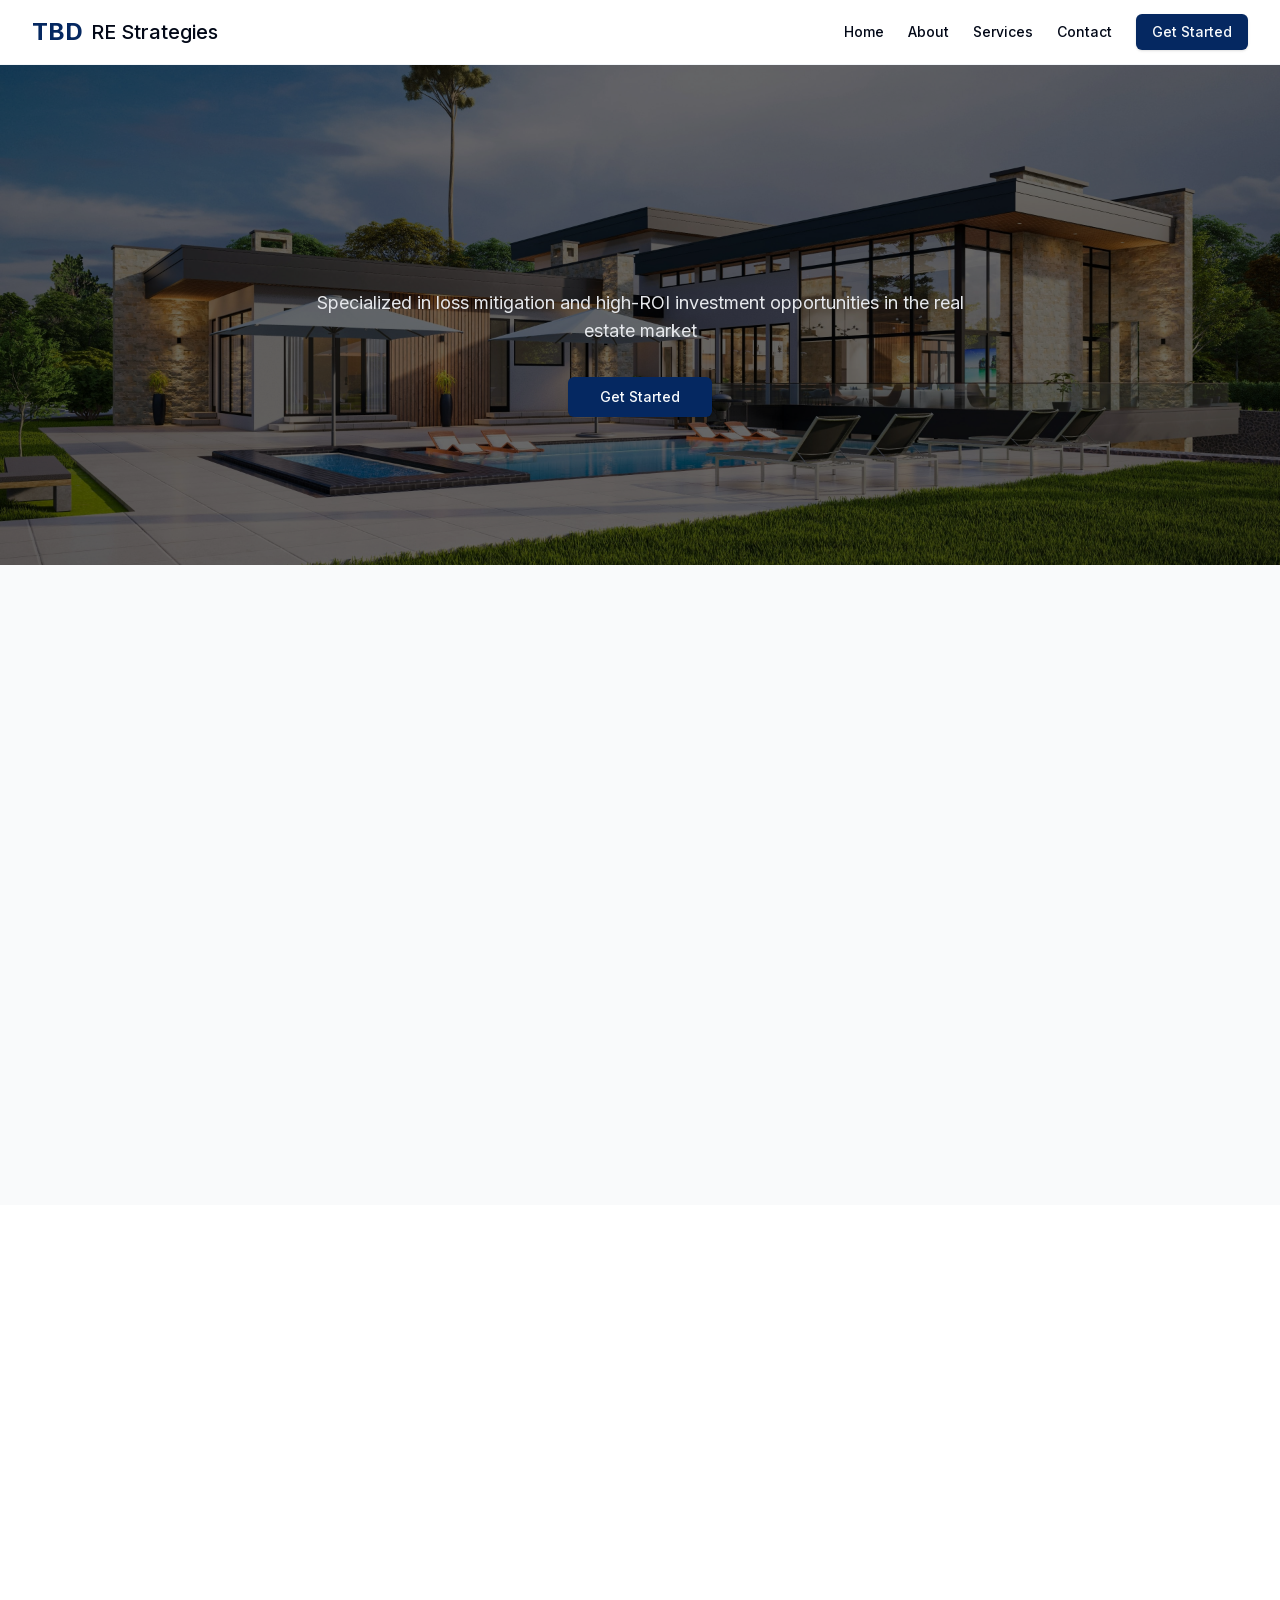
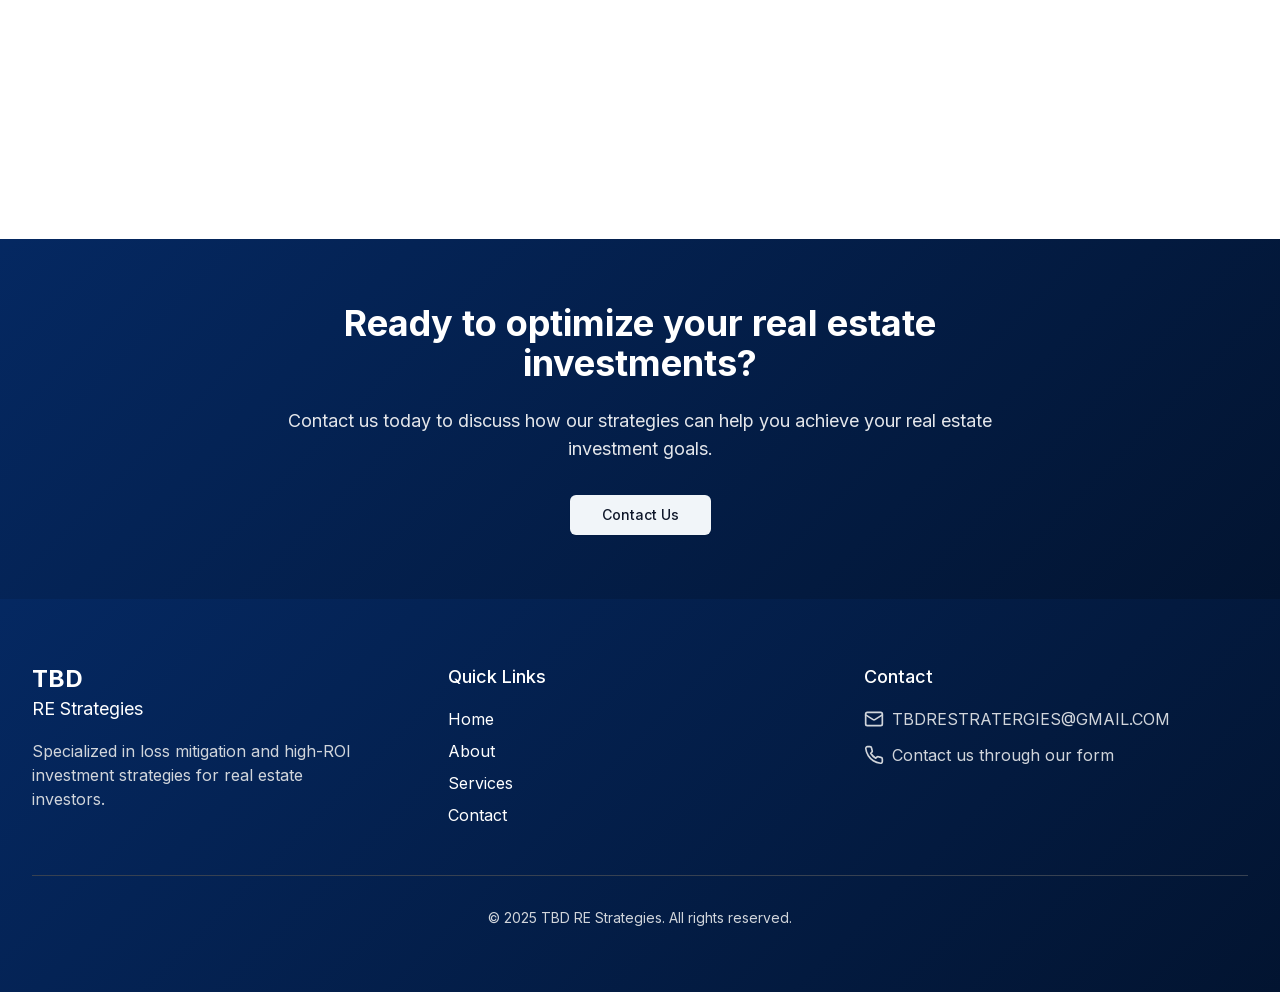
==== index.html @ 6ac7936c "1st commit" ====
<!DOCTYPE html><html lang="en"><head><meta charSet="utf-8"/><meta name="viewport" content="width=device-width, initial-scale=1"/><link rel="stylesheet" href="/_next/static/css/368fdce09cb559a2.css" data-precedence="next"/><link rel="preload" as="script" fetchPriority="low" href="/_next/static/chunks/webpack-6f5cbf4814336177.js"/><script src="/_next/static/chunks/4bd1b696-16d61eec428fe094.js" async=""></script><script src="/_next/static/chunks/684-28b8ba1b514fd5b3.js" async=""></script><script src="/_next/static/chunks/main-app-03b733e33f92078d.js" async=""></script><script src="/_next/static/chunks/913-4351a7cf15d48c3b.js" async=""></script><script src="/_next/static/chunks/874-86a0dae57c05140d.js" async=""></script><script src="/_next/static/chunks/app/layout-0419c6a63b3991d7.js" async=""></script><script src="/_next/static/chunks/app/not-found-141ff45e5f783b15.js" async=""></script><script src="/_next/static/chunks/502-c164b60398726d63.js" async=""></script><script src="/_next/static/chunks/766-bb75543efc3f2b2e.js" async=""></script><script src="/_next/static/chunks/app/page-ab51fd33f0d375bf.js" async=""></script><title>TBD RE Strategies</title><meta name="description" content="Specialized in loss mitigation and high-ROI investment strategies for real estate investors."/><script src="/_next/static/chunks/polyfills-42372ed130431b0a.js" noModule=""></script></head><body class="__className_d65c78"><div class="flex min-h-screen flex-col"><header class="sticky top-0 z-50 w-full border-b border-border/40 bg-background/95 backdrop-blur supports-[backdrop-filter]:bg-background/60"><div class="container flex h-16 items-center justify-between"><div class="flex items-center gap-2"><a class="flex items-center space-x-2" href="/"><span class="text-2xl font-bold text-primary">TBD</span><span class="text-xl font-medium">RE Strategies</span></a></div><nav class="hidden md:flex md:items-center md:space-x-6"><a class="text-sm font-medium transition-colors hover:text-primary" href="/">Home</a><a class="text-sm font-medium transition-colors hover:text-primary" href="/about">About</a><a class="text-sm font-medium transition-colors hover:text-primary" href="/services">Services</a><a class="text-sm font-medium transition-colors hover:text-primary" href="/contact">Contact</a><a class="inline-flex items-center justify-center gap-2 whitespace-nowrap rounded-md text-sm font-medium transition-colors focus-visible:outline-none focus-visible:ring-1 focus-visible:ring-ring disabled:pointer-events-none disabled:opacity-50 [&amp;_svg]:pointer-events-none [&amp;_svg]:size-4 [&amp;_svg]:shrink-0 bg-primary text-primary-foreground shadow hover:bg-primary/90 h-9 px-4 py-2" href="/contact">Get Started</a></nav><div class="md:hidden"><button class="inline-flex items-center justify-center gap-2 whitespace-nowrap rounded-md text-sm font-medium transition-colors focus-visible:outline-none focus-visible:ring-1 focus-visible:ring-ring disabled:pointer-events-none disabled:opacity-50 [&amp;_svg]:pointer-events-none [&amp;_svg]:size-4 [&amp;_svg]:shrink-0 hover:bg-accent hover:text-accent-foreground h-9 w-9"><svg xmlns="http://www.w3.org/2000/svg" width="24" height="24" viewBox="0 0 24 24" fill="none" stroke="currentColor" stroke-width="2" stroke-linecap="round" stroke-linejoin="round" class="lucide lucide-menu h-6 w-6"><line x1="4" x2="20" y1="12" y2="12"></line><line x1="4" x2="20" y1="6" y2="6"></line><line x1="4" x2="20" y1="18" y2="18"></line></svg><span class="sr-only">Toggle menu</span></button></div></div></header><main class="flex-1"><div class="flex flex-col"><section class="hero-section"><div class="hero-image" style="background-image:url(/images/luxury-home-1.jpg)"></div><div class="hero-overlay"></div><div class="hero-content"><h1 class="mb-4 text-4xl font-bold sm:text-5xl md:text-6xl"><span class="index-module_type__E-SaG inline-block"></span></h1><p class="mb-8 max-w-2xl text-lg text-gray-200">Specialized in loss mitigation and high-ROI investment opportunities in the real estate market</p><a class="inline-flex items-center justify-center gap-2 whitespace-nowrap text-sm transition-colors focus-visible:outline-none focus-visible:ring-1 focus-visible:ring-ring disabled:pointer-events-none disabled:opacity-50 [&amp;_svg]:pointer-events-none [&amp;_svg]:size-4 [&amp;_svg]:shrink-0 bg-primary text-primary-foreground shadow hover:bg-primary/90 h-10 rounded-md px-8 font-medium" href="/contact">Get Started</a></div></section><section class="section bg-gray-50 overflow-hidden"><div class="container"><div class="grid grid-cols-1 gap-12 md:grid-cols-2"><div class="relative overflow-hidden rounded-lg" style="opacity:0;transform:translateX(-200px)"><img alt="Luxury RE property" loading="lazy" decoding="async" data-nimg="fill" class="w-full" style="position:absolute;height:100%;width:100%;left:0;top:0;right:0;bottom:0;color:transparent" src="/images/luxury-home-2.jpg"/></div><div class="flex flex-col justify-center" style="opacity:0;transform:translateX(200px)"><h2 class="heading-lg cursor-default" style="opacity:0;transform:translateY(50px)">About TBD RE Strategies</h2><p class="mb-6 text-lg text-gray-700 cursor-default" style="opacity:0;transform:translateY(50px)">At TBD RE Strategies, we specialize in loss mitigation and high-ROI investment opportunities in the real estate market. With years of expertise, we&#x27;ve helped clients navigate complex real estate scenarios and maximize their returns.</p><p class="mb-6 text-lg text-gray-700 cursor-default" style="opacity:0;transform:translateY(50px)">Our approach combines deep market knowledge, innovative strategies, and a client-first mindset to deliver exceptional results for investors at every level.</p><div class="grid grid-cols-1 gap-4 sm:grid-cols-2" style="opacity:0;transform:translateY(50px)"><div class="flex items-center gap-2"><svg xmlns="http://www.w3.org/2000/svg" width="24" height="24" viewBox="0 0 24 24" fill="none" stroke="currentColor" stroke-width="2" stroke-linecap="round" stroke-linejoin="round" class="lucide lucide-award h-5 w-5 text-primary"><path d="m15.477 12.89 1.515 8.526a.5.5 0 0 1-.81.47l-3.58-2.687a1 1 0 0 0-1.197 0l-3.586 2.686a.5.5 0 0 1-.81-.469l1.514-8.526"></path><circle cx="12" cy="8" r="6"></circle></svg><span class="font-medium cursor-default">Expert Analysis</span></div><div class="flex items-center gap-2"><svg xmlns="http://www.w3.org/2000/svg" width="24" height="24" viewBox="0 0 24 24" fill="none" stroke="currentColor" stroke-width="2" stroke-linecap="round" stroke-linejoin="round" class="lucide lucide-trending-up h-5 w-5 text-primary"><polyline points="22 7 13.5 15.5 8.5 10.5 2 17"></polyline><polyline points="16 7 22 7 22 13"></polyline></svg><span class="font-medium cursor-default">High-ROI Strategies</span></div><div class="flex items-center gap-2"><svg xmlns="http://www.w3.org/2000/svg" width="24" height="24" viewBox="0 0 24 24" fill="none" stroke="currentColor" stroke-width="2" stroke-linecap="round" stroke-linejoin="round" class="lucide lucide-building h-5 w-5 text-primary"><rect width="16" height="20" x="4" y="2" rx="2" ry="2"></rect><path d="M9 22v-4h6v4"></path><path d="M8 6h.01"></path><path d="M16 6h.01"></path><path d="M12 6h.01"></path><path d="M12 10h.01"></path><path d="M12 14h.01"></path><path d="M16 10h.01"></path><path d="M16 14h.01"></path><path d="M8 10h.01"></path><path d="M8 14h.01"></path></svg><span class="font-medium cursor-default">Property Optimization</span></div></div><div style="opacity:0;transform:translateY(50px)"><a class="inline-flex items-center justify-center gap-2 whitespace-nowrap rounded-md text-sm font-medium transition-colors focus-visible:outline-none focus-visible:ring-1 focus-visible:ring-ring disabled:pointer-events-none disabled:opacity-50 [&amp;_svg]:pointer-events-none [&amp;_svg]:size-4 [&amp;_svg]:shrink-0 bg-primary text-primary-foreground shadow hover:bg-primary/90 h-9 px-4 py-2 mt-8 w-fit" href="/about">Learn More <svg xmlns="http://www.w3.org/2000/svg" width="24" height="24" viewBox="0 0 24 24" fill="none" stroke="currentColor" stroke-width="2" stroke-linecap="round" stroke-linejoin="round" class="lucide lucide-arrow-right ml-2 h-4 w-4"><path d="M5 12h14"></path><path d="m12 5 7 7-7 7"></path></svg></a></div></div></div></div></section><section class="section"><div class="container"><div class="mx-auto mb-12 max-w-3xl text-center" style="opacity:0;transform:translateY(100px)"><h2 class="heading-lg">Our Services</h2><p class="text-lg text-gray-700">We offer specialized services designed to maximize your real estate investments through innovative strategies and expert market knowledge.</p></div><div class="grid grid-cols-1 gap-8 md:grid-cols-3"><div class="rounded-lg border border-gray-200 bg-white p-6 shadow-sm transition-all hover:shadow-md" style="opacity:0;transform:translateY(100px)"><div class="mb-4 flex h-12 w-12 items-center justify-center rounded-full bg-primary/10 text-primary"><svg xmlns="http://www.w3.org/2000/svg" width="24" height="24" viewBox="0 0 24 24" fill="none" stroke="currentColor" stroke-width="2" stroke-linecap="round" stroke-linejoin="round" class="lucide lucide-building h-6 w-6"><rect width="16" height="20" x="4" y="2" rx="2" ry="2"></rect><path d="M9 22v-4h6v4"></path><path d="M8 6h.01"></path><path d="M16 6h.01"></path><path d="M12 6h.01"></path><path d="M12 10h.01"></path><path d="M12 14h.01"></path><path d="M16 10h.01"></path><path d="M16 14h.01"></path><path d="M8 10h.01"></path><path d="M8 14h.01"></path></svg></div><h3 class="mb-3 text-xl font-bold">Loss Mitigation</h3><p class="mb-4 text-gray-600">Expert strategies to minimize losses and protect your real estate investments during market downturns.</p><a class="inline-flex items-center text-sm font-medium text-primary hover:underline" href="/services">Learn More <svg xmlns="http://www.w3.org/2000/svg" width="24" height="24" viewBox="0 0 24 24" fill="none" stroke="currentColor" stroke-width="2" stroke-linecap="round" stroke-linejoin="round" class="lucide lucide-arrow-right ml-1 h-4 w-4"><path d="M5 12h14"></path><path d="m12 5 7 7-7 7"></path></svg></a></div><div class="rounded-lg border border-gray-200 bg-white p-6 shadow-sm transition-all hover:shadow-md" style="opacity:0;transform:translateY(100px)"><div class="mb-4 flex h-12 w-12 items-center justify-center rounded-full bg-primary/10 text-primary"><svg xmlns="http://www.w3.org/2000/svg" width="24" height="24" viewBox="0 0 24 24" fill="none" stroke="currentColor" stroke-width="2" stroke-linecap="round" stroke-linejoin="round" class="lucide lucide-trending-up h-6 w-6"><polyline points="22 7 13.5 15.5 8.5 10.5 2 17"></polyline><polyline points="16 7 22 7 22 13"></polyline></svg></div><h3 class="mb-3 text-xl font-bold">Investment Strategies</h3><p class="mb-4 text-gray-600">Customized high-ROI investment approaches tailored to your financial goals and risk tolerance.</p><a class="inline-flex items-center text-sm font-medium text-primary hover:underline" href="/services">Learn More <svg xmlns="http://www.w3.org/2000/svg" width="24" height="24" viewBox="0 0 24 24" fill="none" stroke="currentColor" stroke-width="2" stroke-linecap="round" stroke-linejoin="round" class="lucide lucide-arrow-right ml-1 h-4 w-4"><path d="M5 12h14"></path><path d="m12 5 7 7-7 7"></path></svg></a></div><div class="rounded-lg border border-gray-200 bg-white p-6 shadow-sm transition-all hover:shadow-md" style="opacity:0;transform:translateY(100px)"><div class="mb-4 flex h-12 w-12 items-center justify-center rounded-full bg-primary/10 text-primary"><svg xmlns="http://www.w3.org/2000/svg" width="24" height="24" viewBox="0 0 24 24" fill="none" stroke="currentColor" stroke-width="2" stroke-linecap="round" stroke-linejoin="round" class="lucide lucide-award h-6 w-6"><path d="m15.477 12.89 1.515 8.526a.5.5 0 0 1-.81.47l-3.58-2.687a1 1 0 0 0-1.197 0l-3.586 2.686a.5.5 0 0 1-.81-.469l1.514-8.526"></path><circle cx="12" cy="8" r="6"></circle></svg></div><h3 class="mb-3 text-xl font-bold">Property Consultation</h3><p class="mb-4 text-gray-600">Expert analysis and advice on property selection, valuation, and optimization for maximum returns.</p><a class="inline-flex items-center text-sm font-medium text-primary hover:underline" href="/services">Learn More <svg xmlns="http://www.w3.org/2000/svg" width="24" height="24" viewBox="0 0 24 24" fill="none" stroke="currentColor" stroke-width="2" stroke-linecap="round" stroke-linejoin="round" class="lucide lucide-arrow-right ml-1 h-4 w-4"><path d="M5 12h14"></path><path d="m12 5 7 7-7 7"></path></svg></a></div></div></div></section><section class="navy-gradient py-16 text-white"><div class="container"><div class="mx-auto max-w-3xl text-center"><h2 class="mb-6 text-3xl font-bold sm:text-4xl">Ready to optimize your real estate investments?</h2><p class="mb-8 text-lg text-gray-200">Contact us today to discuss how our strategies can help you achieve your real estate investment goals.</p><a class="inline-flex items-center justify-center gap-2 whitespace-nowrap text-sm transition-colors focus-visible:outline-none focus-visible:ring-1 focus-visible:ring-ring disabled:pointer-events-none disabled:opacity-50 [&amp;_svg]:pointer-events-none [&amp;_svg]:size-4 [&amp;_svg]:shrink-0 bg-secondary text-secondary-foreground shadow-sm hover:bg-secondary/80 h-10 rounded-md px-8 font-medium" href="/contact">Contact Us</a></div></div></section></div></main><footer class="navy-gradient text-white"><div class="container py-12 md:py-16"><div class="grid grid-cols-1 gap-8 md:grid-cols-3"><div><a class="inline-block" href="/"><div class="flex flex-col"><span class="text-2xl font-bold">TBD</span><span class="text-lg">RE Strategies</span></div></a><p class="mt-4 max-w-xs text-gray-300">Specialized in loss mitigation and high-ROI investment strategies for real estate investors.</p></div><div><h3 class="text-lg font-medium">Quick Links</h3><nav class="mt-4 flex flex-col space-y-2"><a class="hover:text-gray-300" href="/">Home</a><a class="hover:text-gray-300" href="/about">About</a><a class="hover:text-gray-300" href="/services">Services</a><a class="hover:text-gray-300" href="/contact">Contact</a></nav></div><div><h3 class="text-lg font-medium">Contact</h3><address class="mt-4 flex flex-col space-y-3 not-italic text-gray-300"><a href="mailto:TBDRESTRATERGIES@GMAIL.COM" class="flex items-center gap-2 hover:text-white"><svg xmlns="http://www.w3.org/2000/svg" width="24" height="24" viewBox="0 0 24 24" fill="none" stroke="currentColor" stroke-width="2" stroke-linecap="round" stroke-linejoin="round" class="lucide lucide-mail h-5 w-5"><rect width="20" height="16" x="2" y="4" rx="2"></rect><path d="m22 7-8.97 5.7a1.94 1.94 0 0 1-2.06 0L2 7"></path></svg><span>TBDRESTRATERGIES@GMAIL.COM</span></a><div class="flex items-center gap-2"><svg xmlns="http://www.w3.org/2000/svg" width="24" height="24" viewBox="0 0 24 24" fill="none" stroke="currentColor" stroke-width="2" stroke-linecap="round" stroke-linejoin="round" class="lucide lucide-phone h-5 w-5"><path d="M22 16.92v3a2 2 0 0 1-2.18 2 19.79 19.79 0 0 1-8.63-3.07 19.5 19.5 0 0 1-6-6 19.79 19.79 0 0 1-3.07-8.67A2 2 0 0 1 4.11 2h3a2 2 0 0 1 2 1.72 12.84 12.84 0 0 0 .7 2.81 2 2 0 0 1-.45 2.11L8.09 9.91a16 16 0 0 0 6 6l1.27-1.27a2 2 0 0 1 2.11-.45 12.84 12.84 0 0 0 2.81.7A2 2 0 0 1 22 16.92z"></path></svg><span>Contact us through our form</span></div></address></div></div><div class="mt-12 border-t border-gray-700 pt-8"><p class="text-center text-sm text-gray-300">© <!-- -->2025<!-- --> TBD RE Strategies. All rights reserved.</p></div></div></footer></div><script src="/_next/static/chunks/webpack-6f5cbf4814336177.js" async=""></script><script>(self.__next_f=self.__next_f||[]).push([0])</script><script>self.__next_f.push([1,"1:\"$Sreact.fragment\"\n2:I[5351,[\"913\",\"static/chunks/913-4351a7cf15d48c3b.js\",\"874\",\"static/chunks/874-86a0dae57c05140d.js\",\"177\",\"static/chunks/app/layout-0419c6a63b3991d7.js\"],\"Header\"]\n3:I[7555,[],\"\"]\n4:I[1295,[],\"\"]\n5:I[6874,[\"874\",\"static/chunks/874-86a0dae57c05140d.js\",\"345\",\"static/chunks/app/not-found-141ff45e5f783b15.js\"],\"\"]\n6:I[894,[],\"ClientPageRoot\"]\n7:I[4953,[\"913\",\"static/chunks/913-4351a7cf15d48c3b.js\",\"874\",\"static/chunks/874-86a0dae57c05140d.js\",\"502\",\"static/chunks/502-c164b60398726d63.js\",\"766\",\"static/chunks/766-bb75543efc3f2b2e.js\",\"974\",\"static/chunks/app/page-ab51fd33f0d375bf.js\"],\"default\"]\na:I[9665,[],\"OutletBoundary\"]\nd:I[9665,[],\"ViewportBoundary\"]\nf:I[9665,[],\"MetadataBoundary\"]\n11:I[6614,[],\"\"]\n:HL[\"/_next/static/css/368fdce09cb559a2.css\",\"style\"]\n"])</script><script>self.__next_f.push([1,"0:{\"P\":null,\"b\":\"GgMqxhw4T1ULmWhKMfQ7t\",\"p\":\"\",\"c\":[\"\",\"\"],\"i\":false,\"f\":[[[\"\",{\"children\":[\"__PAGE__\",{}]},\"$undefined\",\"$undefined\",true],[\"\",[\"$\",\"$1\",\"c\",{\"children\":[[[\"$\",\"link\",\"0\",{\"rel\":\"stylesheet\",\"href\":\"/_next/static/css/368fdce09cb559a2.css\",\"precedence\":\"next\",\"crossOrigin\":\"$undefined\",\"nonce\":\"$undefined\"}]],[\"$\",\"html\",null,{\"lang\":\"en\",\"children\":[\"$\",\"body\",null,{\"className\":\"__className_d65c78\",\"children\":[\"$\",\"div\",null,{\"className\":\"flex min-h-screen flex-col\",\"children\":[[\"$\",\"$L2\",null,{}],[\"$\",\"main\",null,{\"className\":\"flex-1\",\"children\":[\"$\",\"$L3\",null,{\"parallelRouterKey\":\"children\",\"error\":\"$undefined\",\"errorStyles\":\"$undefined\",\"errorScripts\":\"$undefined\",\"template\":[\"$\",\"$L4\",null,{}],\"templateStyles\":\"$undefined\",\"templateScripts\":\"$undefined\",\"notFound\":[[\"$\",\"div\",null,{\"className\":\"flex min-h-[80vh] flex-col items-center justify-center px-4 text-center\",\"children\":[[\"$\",\"h1\",null,{\"className\":\"mb-2 text-6xl font-bold text-primary\",\"children\":\"404\"}],[\"$\",\"h2\",null,{\"className\":\"mb-8 text-3xl font-semibold\",\"children\":\"Page Not Found\"}],[\"$\",\"p\",null,{\"className\":\"mb-8 max-w-md text-lg text-gray-600\",\"children\":\"Sorry, we couldn't find the page you're looking for. It might have been removed, had its name changed, or is temporarily unavailable.\"}],[\"$\",\"$L5\",null,{\"href\":\"/\",\"children\":\"Go back home\",\"className\":\"inline-flex items-center justify-center gap-2 whitespace-nowrap rounded-md text-sm font-medium transition-colors focus-visible:outline-none focus-visible:ring-1 focus-visible:ring-ring disabled:pointer-events-none disabled:opacity-50 [\u0026_svg]:pointer-events-none [\u0026_svg]:size-4 [\u0026_svg]:shrink-0 bg-primary text-primary-foreground shadow hover:bg-primary/90 h-9 px-4 py-2\",\"ref\":null}]]}],[]],\"forbidden\":\"$undefined\",\"unauthorized\":\"$undefined\"}]}],[\"$\",\"footer\",null,{\"className\":\"navy-gradient text-white\",\"children\":[\"$\",\"div\",null,{\"className\":\"container py-12 md:py-16\",\"children\":[[\"$\",\"div\",null,{\"className\":\"grid grid-cols-1 gap-8 md:grid-cols-3\",\"children\":[[\"$\",\"div\",null,{\"children\":[[\"$\",\"$L5\",null,{\"href\":\"/\",\"className\":\"inline-block\",\"children\":[\"$\",\"div\",null,{\"className\":\"flex flex-col\",\"children\":[[\"$\",\"span\",null,{\"className\":\"text-2xl font-bold\",\"children\":\"TBD\"}],[\"$\",\"span\",null,{\"className\":\"text-lg\",\"children\":\"RE Strategies\"}]]}]}],[\"$\",\"p\",null,{\"className\":\"mt-4 max-w-xs text-gray-300\",\"children\":\"Specialized in loss mitigation and high-ROI investment strategies for real estate investors.\"}]]}],[\"$\",\"div\",null,{\"children\":[[\"$\",\"h3\",null,{\"className\":\"text-lg font-medium\",\"children\":\"Quick Links\"}],[\"$\",\"nav\",null,{\"className\":\"mt-4 flex flex-col space-y-2\",\"children\":[[\"$\",\"$L5\",null,{\"href\":\"/\",\"className\":\"hover:text-gray-300\",\"children\":\"Home\"}],[\"$\",\"$L5\",null,{\"href\":\"/about\",\"className\":\"hover:text-gray-300\",\"children\":\"About\"}],[\"$\",\"$L5\",null,{\"href\":\"/services\",\"className\":\"hover:text-gray-300\",\"children\":\"Services\"}],[\"$\",\"$L5\",null,{\"href\":\"/contact\",\"className\":\"hover:text-gray-300\",\"children\":\"Contact\"}]]}]]}],[\"$\",\"div\",null,{\"children\":[[\"$\",\"h3\",null,{\"className\":\"text-lg font-medium\",\"children\":\"Contact\"}],[\"$\",\"address\",null,{\"className\":\"mt-4 flex flex-col space-y-3 not-italic text-gray-300\",\"children\":[[\"$\",\"a\",null,{\"href\":\"mailto:TBDRESTRATERGIES@GMAIL.COM\",\"className\":\"flex items-center gap-2 hover:text-white\",\"children\":[[\"$\",\"svg\",null,{\"ref\":\"$undefined\",\"xmlns\":\"http://www.w3.org/2000/svg\",\"width\":24,\"height\":24,\"viewBox\":\"0 0 24 24\",\"fill\":\"none\",\"stroke\":\"currentColor\",\"strokeWidth\":2,\"strokeLinecap\":\"round\",\"strokeLinejoin\":\"round\",\"className\":\"lucide lucide-mail h-5 w-5\",\"children\":[[\"$\",\"rect\",\"18n3k1\",{\"width\":\"20\",\"height\":\"16\",\"x\":\"2\",\"y\":\"4\",\"rx\":\"2\"}],[\"$\",\"path\",\"1ocrg3\",{\"d\":\"m22 7-8.97 5.7a1.94 1.94 0 0 1-2.06 0L2 7\"}],\"$undefined\"]}],[\"$\",\"span\",null,{\"children\":\"TBDRESTRATERGIES@GMAIL.COM\"}]]}],[\"$\",\"div\",null,{\"className\":\"flex items-center gap-2\",\"children\":[[\"$\",\"svg\",null,{\"ref\":\"$undefined\",\"xmlns\":\"http://www.w3.org/2000/svg\",\"width\":24,\"height\":24,\"viewBox\":\"0 0 24 24\",\"fill\":\"none\",\"stroke\":\"currentColor\",\"strokeWidth\":2,\"strokeLinecap\":\"round\",\"strokeLinejoin\":\"round\",\"className\":\"lucide lucide-phone h-5 w-5\",\"children\":[[\"$\",\"path\",\"foiqr5\",{\"d\":\"M22 16.92v3a2 2 0 0 1-2.18 2 19.79 19.79 0 0 1-8.63-3.07 19.5 19.5 0 0 1-6-6 19.79 19.79 0 0 1-3.07-8.67A2 2 0 0 1 4.11 2h3a2 2 0 0 1 2 1.72 12.84 12.84 0 0 0 .7 2.81 2 2 0 0 1-.45 2.11L8.09 9.91a16 16 0 0 0 6 6l1.27-1.27a2 2 0 0 1 2.11-.45 12.84 12.84 0 0 0 2.81.7A2 2 0 0 1 22 16.92z\"}],\"$undefined\"]}],[\"$\",\"span\",null,{\"children\":\"Contact us through our form\"}]]}]]}]]}]]}],[\"$\",\"div\",null,{\"className\":\"mt-12 border-t border-gray-700 pt-8\",\"children\":[\"$\",\"p\",null,{\"className\":\"text-center text-sm text-gray-300\",\"children\":[\"© \",2025,\" TBD RE Strategies. All rights reserved.\"]}]}]]}]}]]}]}]}]]}],{\"children\":[\"__PAGE__\",[\"$\",\"$1\",\"c\",{\"children\":[[\"$\",\"$L6\",null,{\"Component\":\"$7\",\"searchParams\":{},\"params\":{},\"promises\":[\"$@8\",\"$@9\"]}],\"$undefined\",null,[\"$\",\"$La\",null,{\"children\":[\"$Lb\",\"$Lc\",null]}]]}],{},null,false]},null,false],[\"$\",\"$1\",\"h\",{\"children\":[null,[\"$\",\"$1\",\"Xu2K4gU1DuzOU54um1WSV\",{\"children\":[[\"$\",\"$Ld\",null,{\"children\":\"$Le\"}],null]}],[\"$\",\"$Lf\",null,{\"children\":\"$L10\"}]]}],false]],\"m\":\"$undefined\",\"G\":[\"$11\",\"$undefined\"],\"s\":false,\"S\":true}\n"])</script><script>self.__next_f.push([1,"8:{}\n9:{}\n"])</script><script>self.__next_f.push([1,"e:[[\"$\",\"meta\",\"0\",{\"charSet\":\"utf-8\"}],[\"$\",\"meta\",\"1\",{\"name\":\"viewport\",\"content\":\"width=device-width, initial-scale=1\"}]]\nb:null\n"])</script><script>self.__next_f.push([1,"c:null\n10:[[\"$\",\"title\",\"0\",{\"children\":\"TBD RE Strategies\"}],[\"$\",\"meta\",\"1\",{\"name\":\"description\",\"content\":\"Specialized in loss mitigation and high-ROI investment strategies for real estate investors.\"}]]\n"])</script></body></html>
---- _next/static/css/368fdce09cb559a2.css ----
@font-face{font-family:Inter;font-style:normal;font-weight:100 900;font-display:swap;src:url(/_next/static/media/55c55f0601d81cf3-s.woff2) format("woff2");unicode-range:u+0460-052f,u+1c80-1c8a,u+20b4,u+2de0-2dff,u+a640-a69f,u+fe2e-fe2f}@font-face{font-family:Inter;font-style:normal;font-weight:100 900;font-display:swap;src:url(/_next/static/media/26a46d62cd723877-s.woff2) format("woff2");unicode-range:u+0301,u+0400-045f,u+0490-0491,u+04b0-04b1,u+2116}@font-face{font-family:Inter;font-style:normal;font-weight:100 900;font-display:swap;src:url(/_next/static/media/97e0cb1ae144a2a9-s.woff2) format("woff2");unicode-range:u+1f??}@font-face{font-family:Inter;font-style:normal;font-weight:100 900;font-display:swap;src:url(/_next/static/media/581909926a08bbc8-s.woff2) format("woff2");unicode-range:u+0370-0377,u+037a-037f,u+0384-038a,u+038c,u+038e-03a1,u+03a3-03ff}@font-face{font-family:Inter;font-style:normal;font-weight:100 900;font-display:swap;src:url(/_next/static/media/df0a9ae256c0569c-s.woff2) format("woff2");unicode-range:u+0102-0103,u+0110-0111,u+0128-0129,u+0168-0169,u+01a0-01a1,u+01af-01b0,u+0300-0301,u+0303-0304,u+0308-0309,u+0323,u+0329,u+1ea0-1ef9,u+20ab}@font-face{font-family:Inter;font-style:normal;font-weight:100 900;font-display:swap;src:url(/_next/static/media/6d93bde91c0c2823-s.woff2) format("woff2");unicode-range:u+0100-02ba,u+02bd-02c5,u+02c7-02cc,u+02ce-02d7,u+02dd-02ff,u+0304,u+0308,u+0329,u+1d00-1dbf,u+1e00-1e9f,u+1ef2-1eff,u+2020,u+20a0-20ab,u+20ad-20c0,u+2113,u+2c60-2c7f,u+a720-a7ff}@font-face{font-family:Inter;font-style:normal;font-weight:100 900;font-display:swap;src:url(/_next/static/media/a34f9d1faa5f3315-s.p.woff2) format("woff2");unicode-range:u+00??,u+0131,u+0152-0153,u+02bb-02bc,u+02c6,u+02da,u+02dc,u+0304,u+0308,u+0329,u+2000-206f,u+20ac,u+2122,u+2191,u+2193,u+2212,u+2215,u+feff,u+fffd}@font-face{font-family:Inter Fallback;src:local("Arial");ascent-override:90.44%;descent-override:22.52%;line-gap-override:0.00%;size-adjust:107.12%}.__className_d65c78{font-family:Inter,Inter Fallback;font-style:normal}*,:after,:before{--tw-border-spacing-x:0;--tw-border-spacing-y:0;--tw-translate-x:0;--tw-translate-y:0;--tw-rotate:0;--tw-skew-x:0;--tw-skew-y:0;--tw-scale-x:1;--tw-scale-y:1;--tw-pan-x: ;--tw-pan-y: ;--tw-pinch-zoom: ;--tw-scroll-snap-strictness:proximity;--tw-gradient-from-position: ;--tw-gradient-via-position: ;--tw-gradient-to-position: ;--tw-ordinal: ;--tw-slashed-zero: ;--tw-numeric-figure: ;--tw-numeric-spacing: ;--tw-numeric-fraction: ;--tw-ring-inset: ;--tw-ring-offset-width:0px;--tw-ring-offset-color:#fff;--tw-ring-color:rgb(59 130 246/0.5);--tw-ring-offset-shadow:0 0 #0000;--tw-ring-shadow:0 0 #0000;--tw-shadow:0 0 #0000;--tw-shadow-colored:0 0 #0000;--tw-blur: ;--tw-brightness: ;--tw-contrast: ;--tw-grayscale: ;--tw-hue-rotate: ;--tw-invert: ;--tw-saturate: ;--tw-sepia: ;--tw-drop-shadow: ;--tw-backdrop-blur: ;--tw-backdrop-brightness: ;--tw-backdrop-contrast: ;--tw-backdrop-grayscale: ;--tw-backdrop-hue-rotate: ;--tw-backdrop-invert: ;--tw-backdrop-opacity: ;--tw-backdrop-saturate: ;--tw-backdrop-sepia: ;--tw-contain-size: ;--tw-contain-layout: ;--tw-contain-paint: ;--tw-contain-style: }::backdrop{--tw-border-spacing-x:0;--tw-border-spacing-y:0;--tw-translate-x:0;--tw-translate-y:0;--tw-rotate:0;--tw-skew-x:0;--tw-skew-y:0;--tw-scale-x:1;--tw-scale-y:1;--tw-pan-x: ;--tw-pan-y: ;--tw-pinch-zoom: ;--tw-scroll-snap-strictness:proximity;--tw-gradient-from-position: ;--tw-gradient-via-position: ;--tw-gradient-to-position: ;--tw-ordinal: ;--tw-slashed-zero: ;--tw-numeric-figure: ;--tw-numeric-spacing: ;--tw-numeric-fraction: ;--tw-ring-inset: ;--tw-ring-offset-width:0px;--tw-ring-offset-color:#fff;--tw-ring-color:rgb(59 130 246/0.5);--tw-ring-offset-shadow:0 0 #0000;--tw-ring-shadow:0 0 #0000;--tw-shadow:0 0 #0000;--tw-shadow-colored:0 0 #0000;--tw-blur: ;--tw-brightness: ;--tw-contrast: ;--tw-grayscale: ;--tw-hue-rotate: ;--tw-invert: ;--tw-saturate: ;--tw-sepia: ;--tw-drop-shadow: ;--tw-backdrop-blur: ;--tw-backdrop-brightness: ;--tw-backdrop-contrast: ;--tw-backdrop-grayscale: ;--tw-backdrop-hue-rotate: ;--tw-backdrop-invert: ;--tw-backdrop-opacity: ;--tw-backdrop-saturate: ;--tw-backdrop-sepia: ;--tw-contain-size: ;--tw-contain-layout: ;--tw-contain-paint: ;--tw-contain-style: }/*
! tailwindcss v3.4.17 | MIT License | https://tailwindcss.com
*/*,:after,:before{box-sizing:border-box;border:0 solid #e5e7eb}:after,:before{--tw-content:""}:host,html{line-height:1.5;-webkit-text-size-adjust:100%;-moz-tab-size:4;tab-size:4;font-family:ui-sans-serif,system-ui,sans-serif,Apple Color Emoji,Segoe UI Emoji,Segoe UI Symbol,Noto Color Emoji;font-feature-settings:normal;font-variation-settings:normal;-webkit-tap-highlight-color:transparent}body{margin:0;line-height:inherit}hr{height:0;color:inherit;border-top-width:1px}abbr:where([title]){text-decoration:underline dotted}h1,h2,h3,h4,h5,h6{font-size:inherit;font-weight:inherit}a{color:inherit;text-decoration:inherit}b,strong{font-weight:bolder}code,kbd,pre,samp{font-family:ui-monospace,SFMono-Regular,Menlo,Monaco,Consolas,Liberation Mono,Courier New,monospace;font-feature-settings:normal;font-variation-settings:normal;font-size:1em}small{font-size:80%}sub,sup{font-size:75%;line-height:0;position:relative;vertical-align:baseline}sub{bottom:-.25em}sup{top:-.5em}table{text-indent:0;border-color:inherit;border-collapse:collapse}button,input,optgroup,select,textarea{font-family:inherit;font-feature-settings:inherit;font-variation-settings:inherit;font-size:100%;font-weight:inherit;line-height:inherit;letter-spacing:inherit;color:inherit;margin:0;padding:0}button,select{text-transform:none}button,input:where([type=button]),input:where([type=reset]),input:where([type=submit]){-webkit-appearance:button;background-color:transparent;background-image:none}:-moz-focusring{outline:auto}:-moz-ui-invalid{box-shadow:none}progress{vertical-align:baseline}::-webkit-inner-spin-button,::-webkit-outer-spin-button{height:auto}[type=search]{-webkit-appearance:textfield;outline-offset:-2px}::-webkit-search-decoration{-webkit-appearance:none}::-webkit-file-upload-button{-webkit-appearance:button;font:inherit}summary{display:list-item}blockquote,dd,dl,figure,h1,h2,h3,h4,h5,h6,hr,p,pre{margin:0}fieldset{margin:0}fieldset,legend{padding:0}menu,ol,ul{list-style:none;margin:0;padding:0}dialog{padding:0}textarea{resize:vertical}input::placeholder,textarea::placeholder{opacity:1;color:#9ca3af}[role=button],button{cursor:pointer}:disabled{cursor:default}audio,canvas,embed,iframe,img,object,svg,video{display:block;vertical-align:middle}img,video{max-width:100%;height:auto}[hidden]:where(:not([hidden=until-found])){display:none}:root{--background:0 0% 100%;--foreground:222.2 84% 4.9%;--card:0 0% 100%;--card-foreground:222.2 84% 4.9%;--popover:0 0% 100%;--popover-foreground:222.2 84% 4.9%;--primary:217 91% 20%;--primary-foreground:210 40% 98%;--secondary:210 40% 96.1%;--secondary-foreground:222.2 47.4% 11.2%;--muted:210 40% 96.1%;--muted-foreground:215.4 16.3% 46.9%;--accent:210 40% 96.1%;--accent-foreground:222.2 47.4% 11.2%;--destructive:0 84.2% 60.2%;--destructive-foreground:210 40% 98%;--border:214.3 31.8% 91.4%;--input:214.3 31.8% 91.4%;--ring:222.2 84% 4.9%;--radius:0.5rem}*{border-color:hsl(var(--border))}body{background-color:hsl(var(--background));color:hsl(var(--foreground))}.container{width:100%}@media (min-width:640px){.container{max-width:640px;padding-right:2rem;padding-left:2rem}}@media (min-width:768px){.container{max-width:768px}}@media (min-width:1024px){.container{max-width:1024px;padding-right:4rem;padding-left:4rem}}@media (min-width:1280px){.container{max-width:1280px;padding-right:5rem;padding-left:5rem}}@media (min-width:1536px){.container{max-width:1536px;padding-right:6rem;padding-left:6rem}}.sr-only{position:absolute;width:1px;height:1px;padding:0;margin:-1px;overflow:hidden;clip:rect(0,0,0,0);white-space:nowrap;border-width:0}.fixed{position:fixed}.absolute{position:absolute}.relative{position:relative}.sticky{position:sticky}.inset-0{inset:0}.top-0{top:0}.z-50{z-index:50}.mx-auto{margin-left:auto;margin-right:auto}.mb-12{margin-bottom:3rem}.mb-2{margin-bottom:.5rem}.mb-3{margin-bottom:.75rem}.mb-4{margin-bottom:1rem}.mb-6{margin-bottom:1.5rem}.mb-8{margin-bottom:2rem}.ml-1{margin-left:.25rem}.ml-2{margin-left:.5rem}.mt-1{margin-top:.25rem}.mt-12{margin-top:3rem}.mt-2{margin-top:.5rem}.mt-4{margin-top:1rem}.mt-8{margin-top:2rem}.block{display:block}.inline-block{display:inline-block}.flex{display:flex}.inline-flex{display:inline-flex}.grid{display:grid}.hidden{display:none}.aspect-video{aspect-ratio:16/9}.h-10{height:2.5rem}.h-12{height:3rem}.h-16{height:4rem}.h-4{height:1rem}.h-5{height:1.25rem}.h-6{height:1.5rem}.h-8{height:2rem}.h-9{height:2.25rem}.min-h-\[60px\]{min-height:60px}.min-h-\[80vh\]{min-height:80vh}.min-h-screen{min-height:100vh}.w-12{width:3rem}.w-4{width:1rem}.w-5{width:1.25rem}.w-6{width:1.5rem}.w-9{width:2.25rem}.w-fit{width:fit-content}.w-full{width:100%}.max-w-2xl{max-width:42rem}.max-w-3xl{max-width:48rem}.max-w-4xl{max-width:56rem}.max-w-md{max-width:28rem}.max-w-xs{max-width:20rem}.flex-1{flex:1 1 0%}.shrink-0{flex-shrink:0}.cursor-default{cursor:default}.grid-cols-1{grid-template-columns:repeat(1,minmax(0,1fr))}.flex-col{flex-direction:column}.items-start{align-items:flex-start}.items-center{align-items:center}.justify-center{justify-content:center}.justify-between{justify-content:space-between}.gap-12{gap:3rem}.gap-2{gap:.5rem}.gap-4{gap:1rem}.gap-6{gap:1.5rem}.gap-8{gap:2rem}.space-x-2>:not([hidden])~:not([hidden]){--tw-space-x-reverse:0;margin-right:calc(.5rem * var(--tw-space-x-reverse));margin-left:calc(.5rem * calc(1 - var(--tw-space-x-reverse)))}.space-y-2>:not([hidden])~:not([hidden]){--tw-space-y-reverse:0;margin-top:calc(.5rem * calc(1 - var(--tw-space-y-reverse)));margin-bottom:calc(.5rem * var(--tw-space-y-reverse))}.space-y-3>:not([hidden])~:not([hidden]){--tw-space-y-reverse:0;margin-top:calc(.75rem * calc(1 - var(--tw-space-y-reverse)));margin-bottom:calc(.75rem * var(--tw-space-y-reverse))}.space-y-4>:not([hidden])~:not([hidden]){--tw-space-y-reverse:0;margin-top:calc(1rem * calc(1 - var(--tw-space-y-reverse)));margin-bottom:calc(1rem * var(--tw-space-y-reverse))}.space-y-6>:not([hidden])~:not([hidden]){--tw-space-y-reverse:0;margin-top:calc(1.5rem * calc(1 - var(--tw-space-y-reverse)));margin-bottom:calc(1.5rem * var(--tw-space-y-reverse))}.overflow-hidden{overflow:hidden}.whitespace-nowrap{white-space:nowrap}.rounded-full{border-radius:9999px}.rounded-lg{border-radius:var(--radius)}.rounded-md{border-radius:calc(var(--radius) - 2px)}.border{border-width:1px}.border-b{border-bottom-width:1px}.border-t{border-top-width:1px}.border-border\/40{border-color:hsl(var(--border)/.4)}.border-gray-200{--tw-border-opacity:1;border-color:rgb(229 231 235/var(--tw-border-opacity,1))}.border-gray-300{--tw-border-opacity:1;border-color:rgb(209 213 219/var(--tw-border-opacity,1))}.border-gray-700{--tw-border-opacity:1;border-color:rgb(55 65 81/var(--tw-border-opacity,1))}.border-input{border-color:hsl(var(--input))}.bg-background{background-color:hsl(var(--background))}.bg-background\/95{background-color:hsl(var(--background)/.95)}.bg-destructive{background-color:hsl(var(--destructive))}.bg-gray-50{--tw-bg-opacity:1;background-color:rgb(249 250 251/var(--tw-bg-opacity,1))}.bg-primary{background-color:hsl(var(--primary))}.bg-primary\/10{background-color:hsl(var(--primary)/.1)}.bg-secondary{background-color:hsl(var(--secondary))}.bg-transparent{background-color:transparent}.bg-white{--tw-bg-opacity:1;background-color:rgb(255 255 255/var(--tw-bg-opacity,1))}.object-cover{object-fit:cover}.p-2\.5{padding:.625rem}.p-3{padding:.75rem}.p-6{padding:1.5rem}.p-8{padding:2rem}.px-3{padding-left:.75rem;padding-right:.75rem}.px-4{padding-left:1rem;padding-right:1rem}.px-8{padding-left:2rem;padding-right:2rem}.py-1{padding-top:.25rem;padding-bottom:.25rem}.py-12{padding-top:3rem;padding-bottom:3rem}.py-16{padding-top:4rem;padding-bottom:4rem}.py-2{padding-top:.5rem;padding-bottom:.5rem}.py-8{padding-top:2rem}.pb-8,.py-8{padding-bottom:2rem}.pt-8{padding-top:2rem}.text-center{text-align:center}.text-2xl{font-size:1.5rem;line-height:2rem}.text-3xl{font-size:1.875rem;line-height:2.25rem}.text-4xl{font-size:2.25rem;line-height:2.5rem}.text-6xl{font-size:3.75rem;line-height:1}.text-\[0\.8rem\]{font-size:.8rem}.text-base{font-size:1rem;line-height:1.5rem}.text-lg{font-size:1.125rem;line-height:1.75rem}.text-sm{font-size:.875rem;line-height:1.25rem}.text-xl{font-size:1.25rem;line-height:1.75rem}.text-xs{font-size:.75rem;line-height:1rem}.font-bold{font-weight:700}.font-medium{font-weight:500}.font-semibold{font-weight:600}.not-italic{font-style:normal}.leading-none{line-height:1}.text-destructive{color:hsl(var(--destructive))}.text-destructive-foreground{color:hsl(var(--destructive-foreground))}.text-gray-200{--tw-text-opacity:1;color:rgb(229 231 235/var(--tw-text-opacity,1))}.text-gray-300{--tw-text-opacity:1;color:rgb(209 213 219/var(--tw-text-opacity,1))}.text-gray-600{--tw-text-opacity:1;color:rgb(75 85 99/var(--tw-text-opacity,1))}.text-gray-700{--tw-text-opacity:1;color:rgb(55 65 81/var(--tw-text-opacity,1))}.text-muted-foreground{color:hsl(var(--muted-foreground))}.text-primary{color:hsl(var(--primary))}.text-primary-foreground{color:hsl(var(--primary-foreground))}.text-secondary-foreground{color:hsl(var(--secondary-foreground))}.text-white{--tw-text-opacity:1;color:rgb(255 255 255/var(--tw-text-opacity,1))}.underline-offset-4{text-underline-offset:4px}.antialiased{-webkit-font-smoothing:antialiased;-moz-osx-font-smoothing:grayscale}.shadow{--tw-shadow:0 1px 3px 0 rgb(0 0 0/0.1),0 1px 2px -1px rgb(0 0 0/0.1);--tw-shadow-colored:0 1px 3px 0 var(--tw-shadow-color),0 1px 2px -1px var(--tw-shadow-color)}.shadow,.shadow-lg{box-shadow:var(--tw-ring-offset-shadow,0 0 #0000),var(--tw-ring-shadow,0 0 #0000),var(--tw-shadow)}.shadow-lg{--tw-shadow:0 10px 15px -3px rgb(0 0 0/0.1),0 4px 6px -4px rgb(0 0 0/0.1);--tw-shadow-colored:0 10px 15px -3px var(--tw-shadow-color),0 4px 6px -4px var(--tw-shadow-color)}.shadow-sm{--tw-shadow:0 1px 2px 0 rgb(0 0 0/0.05);--tw-shadow-colored:0 1px 2px 0 var(--tw-shadow-color);box-shadow:var(--tw-ring-offset-shadow,0 0 #0000),var(--tw-ring-shadow,0 0 #0000),var(--tw-shadow)}.outline{outline-style:solid}.brightness-50{--tw-brightness:brightness(.5);filter:var(--tw-blur) var(--tw-brightness) var(--tw-contrast) var(--tw-grayscale) var(--tw-hue-rotate) var(--tw-invert) var(--tw-saturate) var(--tw-sepia) var(--tw-drop-shadow)}.backdrop-blur{--tw-backdrop-blur:blur(8px)}.backdrop-blur,.backdrop-filter{-webkit-backdrop-filter:var(--tw-backdrop-blur) var(--tw-backdrop-brightness) var(--tw-backdrop-contrast) var(--tw-backdrop-grayscale) var(--tw-backdrop-hue-rotate) var(--tw-backdrop-invert) var(--tw-backdrop-opacity) var(--tw-backdrop-saturate) var(--tw-backdrop-sepia);backdrop-filter:var(--tw-backdrop-blur) var(--tw-backdrop-brightness) var(--tw-backdrop-contrast) var(--tw-backdrop-grayscale) var(--tw-backdrop-hue-rotate) var(--tw-backdrop-invert) var(--tw-backdrop-opacity) var(--tw-backdrop-saturate) var(--tw-backdrop-sepia)}.transition{transition-property:color,background-color,border-color,text-decoration-color,fill,stroke,opacity,box-shadow,transform,filter,backdrop-filter;transition-timing-function:cubic-bezier(.4,0,.2,1);transition-duration:.15s}.transition-all{transition-property:all;transition-timing-function:cubic-bezier(.4,0,.2,1);transition-duration:.15s}.transition-colors{transition-property:color,background-color,border-color,text-decoration-color,fill,stroke;transition-timing-function:cubic-bezier(.4,0,.2,1);transition-duration:.15s}.transition-none{transition-property:none}@keyframes enter{0%{opacity:var(--tw-enter-opacity,1);transform:translate3d(var(--tw-enter-translate-x,0),var(--tw-enter-translate-y,0),0) scale3d(var(--tw-enter-scale,1),var(--tw-enter-scale,1),var(--tw-enter-scale,1)) rotate(var(--tw-enter-rotate,0))}}@keyframes exit{to{opacity:var(--tw-exit-opacity,1);transform:translate3d(var(--tw-exit-translate-x,0),var(--tw-exit-translate-y,0),0) scale3d(var(--tw-exit-scale,1),var(--tw-exit-scale,1),var(--tw-exit-scale,1)) rotate(var(--tw-exit-rotate,0))}}.hero-section{position:relative;height:500px;width:100%;overflow:hidden}.hero-image{position:absolute;inset:0;background-size:cover;background-position:50%;background-repeat:no-repeat;filter:brightness(.85)}.hero-overlay{position:absolute;inset:0;background-color:rgb(0 0 0/.5)}.hero-content{position:absolute;inset:0;display:flex;flex-direction:column;align-items:center;justify-content:center;padding-left:1rem;padding-right:1rem;text-align:center;--tw-text-opacity:1;color:rgb(255 255 255/var(--tw-text-opacity,1))}.section{padding-top:3rem;padding-bottom:3rem}@media (min-width:768px){.section{padding-top:6rem;padding-bottom:6rem}}.container{margin-left:auto;margin-right:auto;max-width:80rem;padding-left:1rem;padding-right:1rem}@media (min-width:640px){.container{padding-left:1.5rem;padding-right:1.5rem}}@media (min-width:1024px){.container{padding-left:2rem;padding-right:2rem}}.heading-lg{margin-bottom:1.5rem;font-size:1.875rem;line-height:2.25rem;font-weight:700;--tw-text-opacity:1;color:rgb(17 24 39/var(--tw-text-opacity,1))}@media (min-width:640px){.heading-lg{font-size:2.25rem;line-height:2.5rem}}@media (min-width:768px){.heading-lg{font-size:3rem;line-height:1}}.heading-md{margin-bottom:1rem;font-size:1.5rem;line-height:2rem;font-weight:700;--tw-text-opacity:1;color:rgb(17 24 39/var(--tw-text-opacity,1))}@media (min-width:640px){.heading-md{font-size:1.875rem;line-height:2.25rem}}.navy-gradient{background:linear-gradient(135deg,hsl(217,91%,20%),hsl(217,91%,10%))}.file\:border-0::file-selector-button{border-width:0}.file\:bg-transparent::file-selector-button{background-color:transparent}.file\:text-sm::file-selector-button{font-size:.875rem;line-height:1.25rem}.file\:font-medium::file-selector-button{font-weight:500}.file\:text-foreground::file-selector-button{color:hsl(var(--foreground))}.placeholder\:text-muted-foreground::placeholder{color:hsl(var(--muted-foreground))}.hover\:bg-accent:hover{background-color:hsl(var(--accent))}.hover\:bg-destructive\/90:hover{background-color:hsl(var(--destructive)/.9)}.hover\:bg-primary\/90:hover{background-color:hsl(var(--primary)/.9)}.hover\:bg-secondary\/80:hover{background-color:hsl(var(--secondary)/.8)}.hover\:text-accent-foreground:hover{color:hsl(var(--accent-foreground))}.hover\:text-gray-300:hover{--tw-text-opacity:1;color:rgb(209 213 219/var(--tw-text-opacity,1))}.hover\:text-primary:hover{color:hsl(var(--primary))}.hover\:text-white:hover{--tw-text-opacity:1;color:rgb(255 255 255/var(--tw-text-opacity,1))}.hover\:underline:hover{text-decoration-line:underline}.hover\:shadow-md:hover{--tw-shadow:0 4px 6px -1px rgb(0 0 0/0.1),0 2px 4px -2px rgb(0 0 0/0.1);--tw-shadow-colored:0 4px 6px -1px var(--tw-shadow-color),0 2px 4px -2px var(--tw-shadow-color);box-shadow:var(--tw-ring-offset-shadow,0 0 #0000),var(--tw-ring-shadow,0 0 #0000),var(--tw-shadow)}.focus-visible\:outline-none:focus-visible{outline:2px solid transparent;outline-offset:2px}.focus-visible\:ring-1:focus-visible{--tw-ring-offset-shadow:var(--tw-ring-inset) 0 0 0 var(--tw-ring-offset-width) var(--tw-ring-offset-color);--tw-ring-shadow:var(--tw-ring-inset) 0 0 0 calc(1px + var(--tw-ring-offset-width)) var(--tw-ring-color);box-shadow:var(--tw-ring-offset-shadow),var(--tw-ring-shadow),var(--tw-shadow,0 0 #0000)}.focus-visible\:ring-ring:focus-visible{--tw-ring-color:hsl(var(--ring))}.disabled\:pointer-events-none:disabled{pointer-events:none}.disabled\:cursor-not-allowed:disabled{cursor:not-allowed}.disabled\:opacity-50:disabled{opacity:.5}.group:hover .group-hover\:bg-transparent{background-color:transparent}.group:hover .group-hover\:text-white{--tw-text-opacity:1;color:rgb(255 255 255/var(--tw-text-opacity,1))}.peer:disabled~.peer-disabled\:cursor-not-allowed{cursor:not-allowed}.peer:disabled~.peer-disabled\:opacity-70{opacity:.7}@supports (backdrop-filter:var(--tw )){.supports-\[backdrop-filter\]\:bg-background\/60{background-color:hsl(var(--background)/.6)}}@media (min-width:640px){.sm\:grid-cols-2{grid-template-columns:repeat(2,minmax(0,1fr))}.sm\:grid-cols-3{grid-template-columns:repeat(3,minmax(0,1fr))}.sm\:text-4xl{font-size:2.25rem;line-height:2.5rem}.sm\:text-5xl{font-size:3rem;line-height:1}.sm\:text-xl{font-size:1.25rem;line-height:1.75rem}}@media (min-width:768px){.md\:flex{display:flex}.md\:hidden{display:none}.md\:grid-cols-2{grid-template-columns:repeat(2,minmax(0,1fr))}.md\:grid-cols-3{grid-template-columns:repeat(3,minmax(0,1fr))}.md\:items-center{align-items:center}.md\:space-x-6>:not([hidden])~:not([hidden]){--tw-space-x-reverse:0;margin-right:calc(1.5rem * var(--tw-space-x-reverse));margin-left:calc(1.5rem * calc(1 - var(--tw-space-x-reverse)))}.md\:py-16{padding-top:4rem;padding-bottom:4rem}.md\:text-6xl{font-size:3.75rem;line-height:1}.md\:text-sm{font-size:.875rem;line-height:1.25rem}}@media (min-width:1024px){.lg\:grid-cols-2{grid-template-columns:repeat(2,minmax(0,1fr))}.lg\:grid-cols-3{grid-template-columns:repeat(3,minmax(0,1fr))}.lg\:grid-cols-4{grid-template-columns:repeat(4,minmax(0,1fr))}.lg\:py-10{padding-top:2.5rem;padding-bottom:2.5rem}.lg\:py-12{padding-top:3rem;padding-bottom:3rem}.lg\:py-16{padding-top:4rem;padding-bottom:4rem}}.\[\&_svg\]\:pointer-events-none svg{pointer-events:none}.\[\&_svg\]\:size-4 svg{width:1rem;height:1rem}.\[\&_svg\]\:shrink-0 svg{flex-shrink:0}
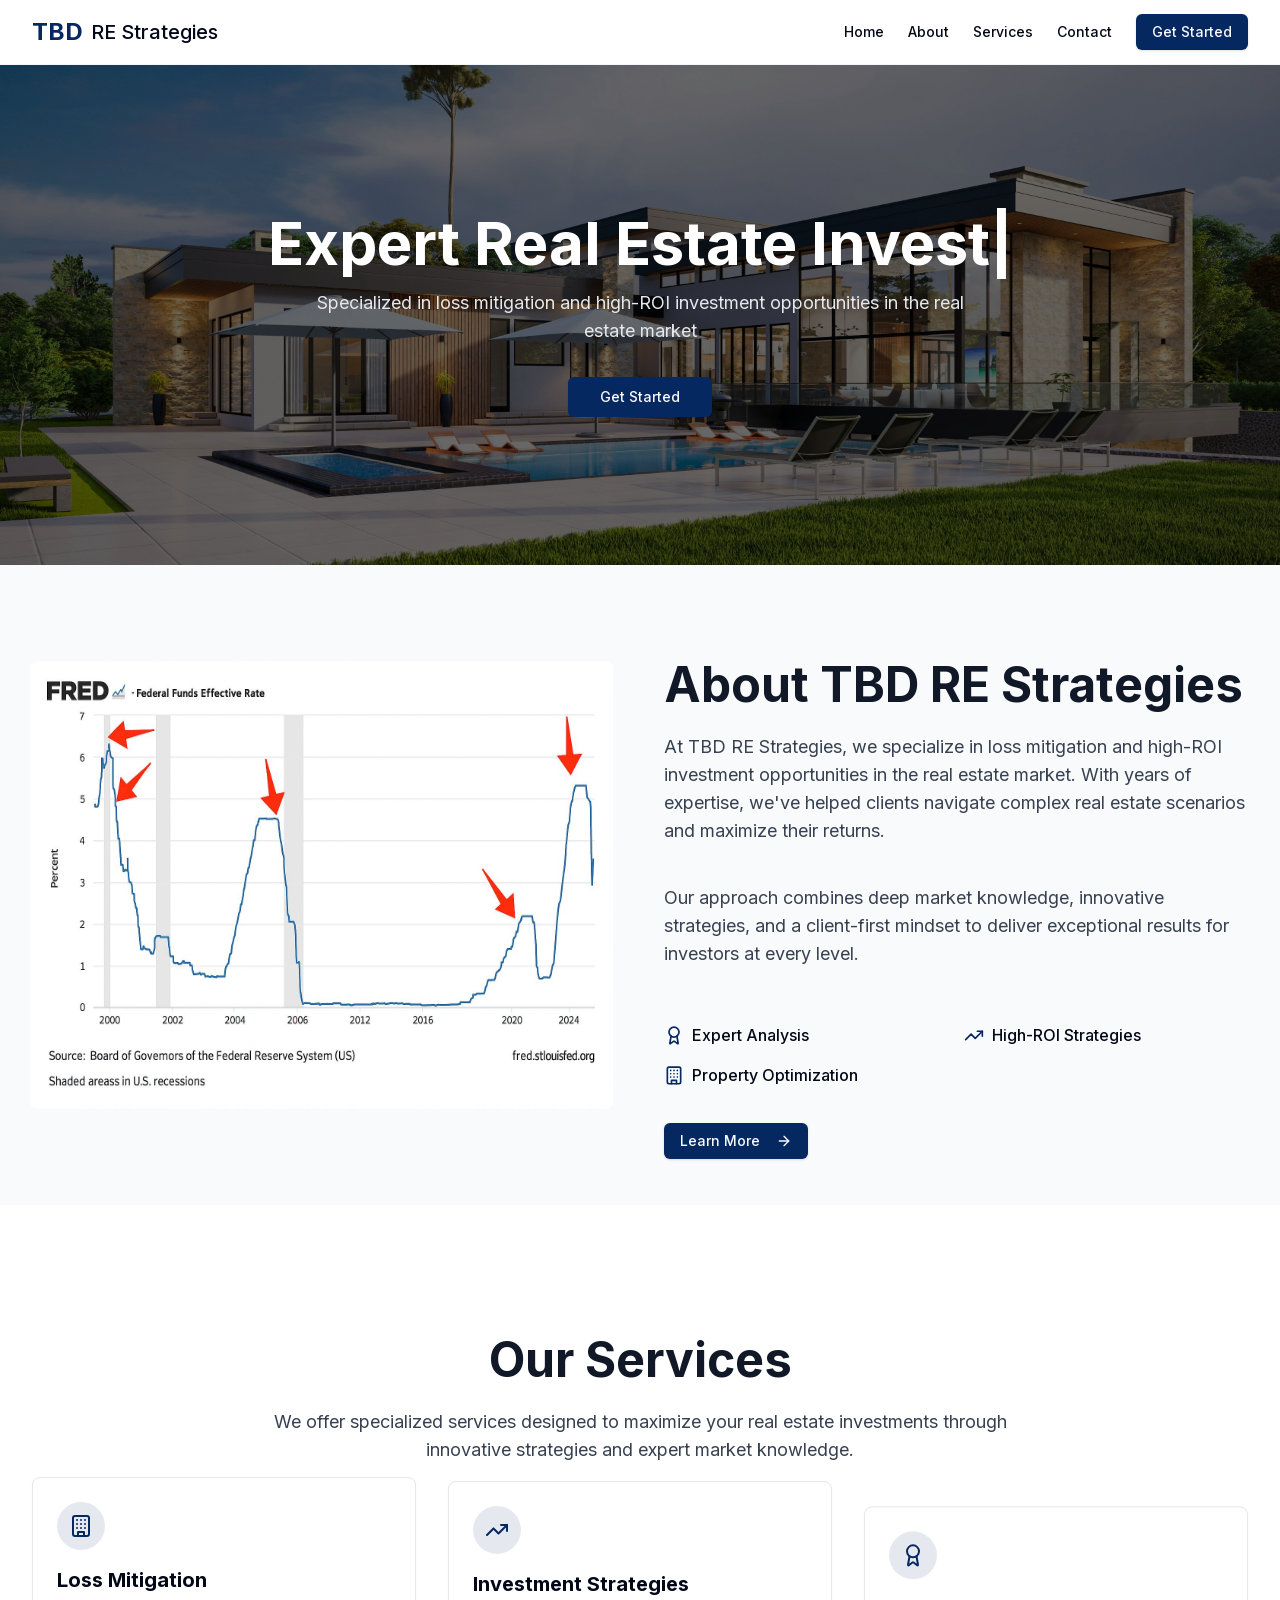
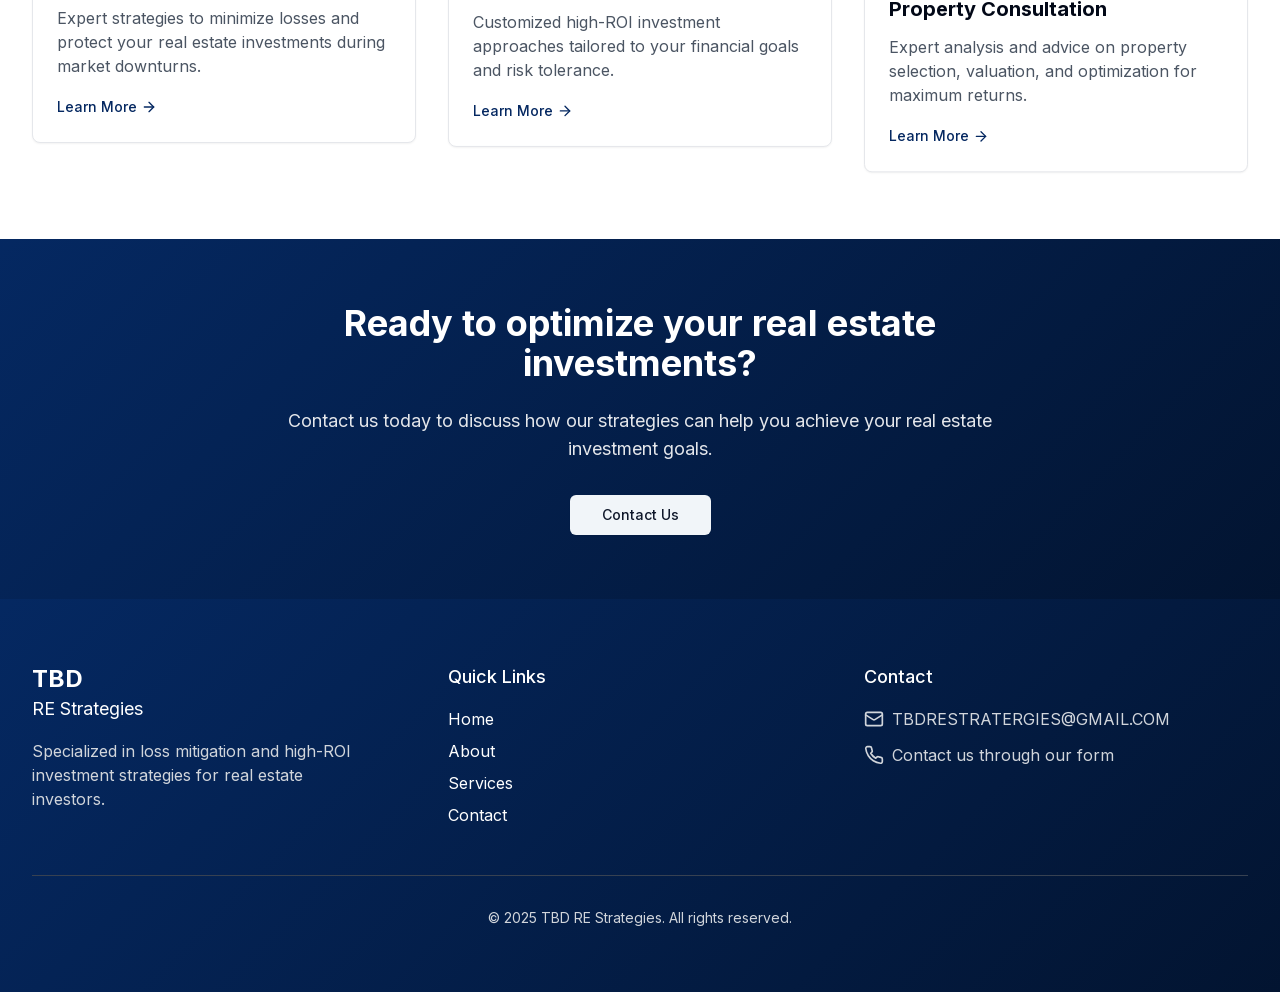
==== commit a60adef6: "updated files" ====
--- a/index.html
+++ b/index.html
@@ -1 +1 @@
-<!DOCTYPE html><html lang="en"><head><meta charSet="utf-8"/><meta name="viewport" content="width=device-width, initial-scale=1"/><link rel="stylesheet" href="/_next/static/css/368fdce09cb559a2.css" data-precedence="next"/><link rel="preload" as="script" fetchPriority="low" href="/_next/static/chunks/webpack-6f5cbf4814336177.js"/><script src="/_next/static/chunks/4bd1b696-16d61eec428fe094.js" async=""></script><script src="/_next/static/chunks/684-28b8ba1b514fd5b3.js" async=""></script><script src="/_next/static/chunks/main-app-03b733e33f92078d.js" async=""></script><script src="/_next/static/chunks/913-4351a7cf15d48c3b.js" async=""></script><script src="/_next/static/chunks/874-86a0dae57c05140d.js" async=""></script><script src="/_next/static/chunks/app/layout-0419c6a63b3991d7.js" async=""></script><script src="/_next/static/chunks/app/not-found-141ff45e5f783b15.js" async=""></script><script src="/_next/static/chunks/502-c164b60398726d63.js" async=""></script><script src="/_next/static/chunks/766-bb75543efc3f2b2e.js" async=""></script><script src="/_next/static/chunks/app/page-ab51fd33f0d375bf.js" async=""></script><title>TBD RE Strategies</title><meta name="description" content="Specialized in loss mitigation and high-ROI investment strategies for real estate investors."/><script src="/_next/static/chunks/polyfills-42372ed130431b0a.js" noModule=""></script></head><body class="__className_d65c78"><div class="flex min-h-screen flex-col"><header class="sticky top-0 z-50 w-full border-b border-border/40 bg-background/95 backdrop-blur supports-[backdrop-filter]:bg-background/60"><div class="container flex h-16 items-center justify-between"><div class="flex items-center gap-2"><a class="flex items-center space-x-2" href="/"><span class="text-2xl font-bold text-primary">TBD</span><span class="text-xl font-medium">RE Strategies</span></a></div><nav class="hidden md:flex md:items-center md:space-x-6"><a class="text-sm font-medium transition-colors hover:text-primary" href="/">Home</a><a class="text-sm font-medium transition-colors hover:text-primary" href="/about">About</a><a class="text-sm font-medium transition-colors hover:text-primary" href="/services">Services</a><a class="text-sm font-medium transition-colors hover:text-primary" href="/contact">Contact</a><a class="inline-flex items-center justify-center gap-2 whitespace-nowrap rounded-md text-sm font-medium transition-colors focus-visible:outline-none focus-visible:ring-1 focus-visible:ring-ring disabled:pointer-events-none disabled:opacity-50 [&amp;_svg]:pointer-events-none [&amp;_svg]:size-4 [&amp;_svg]:shrink-0 bg-primary text-primary-foreground shadow hover:bg-primary/90 h-9 px-4 py-2" href="/contact">Get Started</a></nav><div class="md:hidden"><button class="inline-flex items-center justify-center gap-2 whitespace-nowrap rounded-md text-sm font-medium transition-colors focus-visible:outline-none focus-visible:ring-1 focus-visible:ring-ring disabled:pointer-events-none disabled:opacity-50 [&amp;_svg]:pointer-events-none [&amp;_svg]:size-4 [&amp;_svg]:shrink-0 hover:bg-accent hover:text-accent-foreground h-9 w-9"><svg xmlns="http://www.w3.org/2000/svg" width="24" height="24" viewBox="0 0 24 24" fill="none" stroke="currentColor" stroke-width="2" stroke-linecap="round" stroke-linejoin="round" class="lucide lucide-menu h-6 w-6"><line x1="4" x2="20" y1="12" y2="12"></line><line x1="4" x2="20" y1="6" y2="6"></line><line x1="4" x2="20" y1="18" y2="18"></line></svg><span class="sr-only">Toggle menu</span></button></div></div></header><main class="flex-1"><div class="flex flex-col"><section class="hero-section"><div class="hero-image" style="background-image:url(/images/luxury-home-1.jpg)"></div><div class="hero-overlay"></div><div class="hero-content"><h1 class="mb-4 text-4xl font-bold sm:text-5xl md:text-6xl"><span class="index-module_type__E-SaG inline-block"></span></h1><p class="mb-8 max-w-2xl text-lg text-gray-200">Specialized in loss mitigation and high-ROI investment opportunities in the real estate market</p><a class="inline-flex items-center justify-center gap-2 whitespace-nowrap text-sm transition-colors focus-visible:outline-none focus-visible:ring-1 focus-visible:ring-ring disabled:pointer-events-none disabled:opacity-50 [&amp;_svg]:pointer-events-none [&amp;_svg]:size-4 [&amp;_svg]:shrink-0 bg-primary text-primary-foreground shadow hover:bg-primary/90 h-10 rounded-md px-8 font-medium" href="/contact">Get Started</a></div></section><section class="section bg-gray-50 overflow-hidden"><div class="container"><div class="grid grid-cols-1 gap-12 md:grid-cols-2"><div class="relative overflow-hidden rounded-lg" style="opacity:0;transform:translateX(-200px)"><img alt="Luxury RE property" loading="lazy" decoding="async" data-nimg="fill" class="w-full" style="position:absolute;height:100%;width:100%;left:0;top:0;right:0;bottom:0;color:transparent" src="/images/luxury-home-2.jpg"/></div><div class="flex flex-col justify-center" style="opacity:0;transform:translateX(200px)"><h2 class="heading-lg cursor-default" style="opacity:0;transform:translateY(50px)">About TBD RE Strategies</h2><p class="mb-6 text-lg text-gray-700 cursor-default" style="opacity:0;transform:translateY(50px)">At TBD RE Strategies, we specialize in loss mitigation and high-ROI investment opportunities in the real estate market. With years of expertise, we&#x27;ve helped clients navigate complex real estate scenarios and maximize their returns.</p><p class="mb-6 text-lg text-gray-700 cursor-default" style="opacity:0;transform:translateY(50px)">Our approach combines deep market knowledge, innovative strategies, and a client-first mindset to deliver exceptional results for investors at every level.</p><div class="grid grid-cols-1 gap-4 sm:grid-cols-2" style="opacity:0;transform:translateY(50px)"><div class="flex items-center gap-2"><svg xmlns="http://www.w3.org/2000/svg" width="24" height="24" viewBox="0 0 24 24" fill="none" stroke="currentColor" stroke-width="2" stroke-linecap="round" stroke-linejoin="round" class="lucide lucide-award h-5 w-5 text-primary"><path d="m15.477 12.89 1.515 8.526a.5.5 0 0 1-.81.47l-3.58-2.687a1 1 0 0 0-1.197 0l-3.586 2.686a.5.5 0 0 1-.81-.469l1.514-8.526"></path><circle cx="12" cy="8" r="6"></circle></svg><span class="font-medium cursor-default">Expert Analysis</span></div><div class="flex items-center gap-2"><svg xmlns="http://www.w3.org/2000/svg" width="24" height="24" viewBox="0 0 24 24" fill="none" stroke="currentColor" stroke-width="2" stroke-linecap="round" stroke-linejoin="round" class="lucide lucide-trending-up h-5 w-5 text-primary"><polyline points="22 7 13.5 15.5 8.5 10.5 2 17"></polyline><polyline points="16 7 22 7 22 13"></polyline></svg><span class="font-medium cursor-default">High-ROI Strategies</span></div><div class="flex items-center gap-2"><svg xmlns="http://www.w3.org/2000/svg" width="24" height="24" viewBox="0 0 24 24" fill="none" stroke="currentColor" stroke-width="2" stroke-linecap="round" stroke-linejoin="round" class="lucide lucide-building h-5 w-5 text-primary"><rect width="16" height="20" x="4" y="2" rx="2" ry="2"></rect><path d="M9 22v-4h6v4"></path><path d="M8 6h.01"></path><path d="M16 6h.01"></path><path d="M12 6h.01"></path><path d="M12 10h.01"></path><path d="M12 14h.01"></path><path d="M16 10h.01"></path><path d="M16 14h.01"></path><path d="M8 10h.01"></path><path d="M8 14h.01"></path></svg><span class="font-medium cursor-default">Property Optimization</span></div></div><div style="opacity:0;transform:translateY(50px)"><a class="inline-flex items-center justify-center gap-2 whitespace-nowrap rounded-md text-sm font-medium transition-colors focus-visible:outline-none focus-visible:ring-1 focus-visible:ring-ring disabled:pointer-events-none disabled:opacity-50 [&amp;_svg]:pointer-events-none [&amp;_svg]:size-4 [&amp;_svg]:shrink-0 bg-primary text-primary-foreground shadow hover:bg-primary/90 h-9 px-4 py-2 mt-8 w-fit" href="/about">Learn More <svg xmlns="http://www.w3.org/2000/svg" width="24" height="24" viewBox="0 0 24 24" fill="none" stroke="currentColor" stroke-width="2" stroke-linecap="round" stroke-linejoin="round" class="lucide lucide-arrow-right ml-2 h-4 w-4"><path d="M5 12h14"></path><path d="m12 5 7 7-7 7"></path></svg></a></div></div></div></div></section><section class="section"><div class="container"><div class="mx-auto mb-12 max-w-3xl text-center" style="opacity:0;transform:translateY(100px)"><h2 class="heading-lg">Our Services</h2><p class="text-lg text-gray-700">We offer specialized services designed to maximize your real estate investments through innovative strategies and expert market knowledge.</p></div><div class="grid grid-cols-1 gap-8 md:grid-cols-3"><div class="rounded-lg border border-gray-200 bg-white p-6 shadow-sm transition-all hover:shadow-md" style="opacity:0;transform:translateY(100px)"><div class="mb-4 flex h-12 w-12 items-center justify-center rounded-full bg-primary/10 text-primary"><svg xmlns="http://www.w3.org/2000/svg" width="24" height="24" viewBox="0 0 24 24" fill="none" stroke="currentColor" stroke-width="2" stroke-linecap="round" stroke-linejoin="round" class="lucide lucide-building h-6 w-6"><rect width="16" height="20" x="4" y="2" rx="2" ry="2"></rect><path d="M9 22v-4h6v4"></path><path d="M8 6h.01"></path><path d="M16 6h.01"></path><path d="M12 6h.01"></path><path d="M12 10h.01"></path><path d="M12 14h.01"></path><path d="M16 10h.01"></path><path d="M16 14h.01"></path><path d="M8 10h.01"></path><path d="M8 14h.01"></path></svg></div><h3 class="mb-3 text-xl font-bold">Loss Mitigation</h3><p class="mb-4 text-gray-600">Expert strategies to minimize losses and protect your real estate investments during market downturns.</p><a class="inline-flex items-center text-sm font-medium text-primary hover:underline" href="/services">Learn More <svg xmlns="http://www.w3.org/2000/svg" width="24" height="24" viewBox="0 0 24 24" fill="none" stroke="currentColor" stroke-width="2" stroke-linecap="round" stroke-linejoin="round" class="lucide lucide-arrow-right ml-1 h-4 w-4"><path d="M5 12h14"></path><path d="m12 5 7 7-7 7"></path></svg></a></div><div class="rounded-lg border border-gray-200 bg-white p-6 shadow-sm transition-all hover:shadow-md" style="opacity:0;transform:translateY(100px)"><div class="mb-4 flex h-12 w-12 items-center justify-center rounded-full bg-primary/10 text-primary"><svg xmlns="http://www.w3.org/2000/svg" width="24" height="24" viewBox="0 0 24 24" fill="none" stroke="currentColor" stroke-width="2" stroke-linecap="round" stroke-linejoin="round" class="lucide lucide-trending-up h-6 w-6"><polyline points="22 7 13.5 15.5 8.5 10.5 2 17"></polyline><polyline points="16 7 22 7 22 13"></polyline></svg></div><h3 class="mb-3 text-xl font-bold">Investment Strategies</h3><p class="mb-4 text-gray-600">Customized high-ROI investment approaches tailored to your financial goals and risk tolerance.</p><a class="inline-flex items-center text-sm font-medium text-primary hover:underline" href="/services">Learn More <svg xmlns="http://www.w3.org/2000/svg" width="24" height="24" viewBox="0 0 24 24" fill="none" stroke="currentColor" stroke-width="2" stroke-linecap="round" stroke-linejoin="round" class="lucide lucide-arrow-right ml-1 h-4 w-4"><path d="M5 12h14"></path><path d="m12 5 7 7-7 7"></path></svg></a></div><div class="rounded-lg border border-gray-200 bg-white p-6 shadow-sm transition-all hover:shadow-md" style="opacity:0;transform:translateY(100px)"><div class="mb-4 flex h-12 w-12 items-center justify-center rounded-full bg-primary/10 text-primary"><svg xmlns="http://www.w3.org/2000/svg" width="24" height="24" viewBox="0 0 24 24" fill="none" stroke="currentColor" stroke-width="2" stroke-linecap="round" stroke-linejoin="round" class="lucide lucide-award h-6 w-6"><path d="m15.477 12.89 1.515 8.526a.5.5 0 0 1-.81.47l-3.58-2.687a1 1 0 0 0-1.197 0l-3.586 2.686a.5.5 0 0 1-.81-.469l1.514-8.526"></path><circle cx="12" cy="8" r="6"></circle></svg></div><h3 class="mb-3 text-xl font-bold">Property Consultation</h3><p class="mb-4 text-gray-600">Expert analysis and advice on property selection, valuation, and optimization for maximum returns.</p><a class="inline-flex items-center text-sm font-medium text-primary hover:underline" href="/services">Learn More <svg xmlns="http://www.w3.org/2000/svg" width="24" height="24" viewBox="0 0 24 24" fill="none" stroke="currentColor" stroke-width="2" stroke-linecap="round" stroke-linejoin="round" class="lucide lucide-arrow-right ml-1 h-4 w-4"><path d="M5 12h14"></path><path d="m12 5 7 7-7 7"></path></svg></a></div></div></div></section><section class="navy-gradient py-16 text-white"><div class="container"><div class="mx-auto max-w-3xl text-center"><h2 class="mb-6 text-3xl font-bold sm:text-4xl">Ready to optimize your real estate investments?</h2><p class="mb-8 text-lg text-gray-200">Contact us today to discuss how our strategies can help you achieve your real estate investment goals.</p><a class="inline-flex items-center justify-center gap-2 whitespace-nowrap text-sm transition-colors focus-visible:outline-none focus-visible:ring-1 focus-visible:ring-ring disabled:pointer-events-none disabled:opacity-50 [&amp;_svg]:pointer-events-none [&amp;_svg]:size-4 [&amp;_svg]:shrink-0 bg-secondary text-secondary-foreground shadow-sm hover:bg-secondary/80 h-10 rounded-md px-8 font-medium" href="/contact">Contact Us</a></div></div></section></div></main><footer class="navy-gradient text-white"><div class="container py-12 md:py-16"><div class="grid grid-cols-1 gap-8 md:grid-cols-3"><div><a class="inline-block" href="/"><div class="flex flex-col"><span class="text-2xl font-bold">TBD</span><span class="text-lg">RE Strategies</span></div></a><p class="mt-4 max-w-xs text-gray-300">Specialized in loss mitigation and high-ROI investment strategies for real estate investors.</p></div><div><h3 class="text-lg font-medium">Quick Links</h3><nav class="mt-4 flex flex-col space-y-2"><a class="hover:text-gray-300" href="/">Home</a><a class="hover:text-gray-300" href="/about">About</a><a class="hover:text-gray-300" href="/services">Services</a><a class="hover:text-gray-300" href="/contact">Contact</a></nav></div><div><h3 class="text-lg font-medium">Contact</h3><address class="mt-4 flex flex-col space-y-3 not-italic text-gray-300"><a href="mailto:TBDRESTRATERGIES@GMAIL.COM" class="flex items-center gap-2 hover:text-white"><svg xmlns="http://www.w3.org/2000/svg" width="24" height="24" viewBox="0 0 24 24" fill="none" stroke="currentColor" stroke-width="2" stroke-linecap="round" stroke-linejoin="round" class="lucide lucide-mail h-5 w-5"><rect width="20" height="16" x="2" y="4" rx="2"></rect><path d="m22 7-8.97 5.7a1.94 1.94 0 0 1-2.06 0L2 7"></path></svg><span>TBDRESTRATERGIES@GMAIL.COM</span></a><div class="flex items-center gap-2"><svg xmlns="http://www.w3.org/2000/svg" width="24" height="24" viewBox="0 0 24 24" fill="none" stroke="currentColor" stroke-width="2" stroke-linecap="round" stroke-linejoin="round" class="lucide lucide-phone h-5 w-5"><path d="M22 16.92v3a2 2 0 0 1-2.18 2 19.79 19.79 0 0 1-8.63-3.07 19.5 19.5 0 0 1-6-6 19.79 19.79 0 0 1-3.07-8.67A2 2 0 0 1 4.11 2h3a2 2 0 0 1 2 1.72 12.84 12.84 0 0 0 .7 2.81 2 2 0 0 1-.45 2.11L8.09 9.91a16 16 0 0 0 6 6l1.27-1.27a2 2 0 0 1 2.11-.45 12.84 12.84 0 0 0 2.81.7A2 2 0 0 1 22 16.92z"></path></svg><span>Contact us through our form</span></div></address></div></div><div class="mt-12 border-t border-gray-700 pt-8"><p class="text-center text-sm text-gray-300">© <!-- -->2025<!-- --> TBD RE Strategies. All rights reserved.</p></div></div></footer></div><script src="/_next/static/chunks/webpack-6f5cbf4814336177.js" async=""></script><script>(self.__next_f=self.__next_f||[]).push([0])</script><script>self.__next_f.push([1,"1:\"$Sreact.fragment\"\n2:I[5351,[\"913\",\"static/chunks/913-4351a7cf15d48c3b.js\",\"874\",\"static/chunks/874-86a0dae57c05140d.js\",\"177\",\"static/chunks/app/layout-0419c6a63b3991d7.js\"],\"Header\"]\n3:I[7555,[],\"\"]\n4:I[1295,[],\"\"]\n5:I[6874,[\"874\",\"static/chunks/874-86a0dae57c05140d.js\",\"345\",\"static/chunks/app/not-found-141ff45e5f783b15.js\"],\"\"]\n6:I[894,[],\"ClientPageRoot\"]\n7:I[4953,[\"913\",\"static/chunks/913-4351a7cf15d48c3b.js\",\"874\",\"static/chunks/874-86a0dae57c05140d.js\",\"502\",\"static/chunks/502-c164b60398726d63.js\",\"766\",\"static/chunks/766-bb75543efc3f2b2e.js\",\"974\",\"static/chunks/app/page-ab51fd33f0d375bf.js\"],\"default\"]\na:I[9665,[],\"OutletBoundary\"]\nd:I[9665,[],\"ViewportBoundary\"]\nf:I[9665,[],\"MetadataBoundary\"]\n11:I[6614,[],\"\"]\n:HL[\"/_next/static/css/368fdce09cb559a2.css\",\"style\"]\n"])</script><script>self.__next_f.push([1,"0:{\"P\":null,\"b\":\"GgMqxhw4T1ULmWhKMfQ7t\",\"p\":\"\",\"c\":[\"\",\"\"],\"i\":false,\"f\":[[[\"\",{\"children\":[\"__PAGE__\",{}]},\"$undefined\",\"$undefined\",true],[\"\",[\"$\",\"$1\",\"c\",{\"children\":[[[\"$\",\"link\",\"0\",{\"rel\":\"stylesheet\",\"href\":\"/_next/static/css/368fdce09cb559a2.css\",\"precedence\":\"next\",\"crossOrigin\":\"$undefined\",\"nonce\":\"$undefined\"}]],[\"$\",\"html\",null,{\"lang\":\"en\",\"children\":[\"$\",\"body\",null,{\"className\":\"__className_d65c78\",\"children\":[\"$\",\"div\",null,{\"className\":\"flex min-h-screen flex-col\",\"children\":[[\"$\",\"$L2\",null,{}],[\"$\",\"main\",null,{\"className\":\"flex-1\",\"children\":[\"$\",\"$L3\",null,{\"parallelRouterKey\":\"children\",\"error\":\"$undefined\",\"errorStyles\":\"$undefined\",\"errorScripts\":\"$undefined\",\"template\":[\"$\",\"$L4\",null,{}],\"templateStyles\":\"$undefined\",\"templateScripts\":\"$undefined\",\"notFound\":[[\"$\",\"div\",null,{\"className\":\"flex min-h-[80vh] flex-col items-center justify-center px-4 text-center\",\"children\":[[\"$\",\"h1\",null,{\"className\":\"mb-2 text-6xl font-bold text-primary\",\"children\":\"404\"}],[\"$\",\"h2\",null,{\"className\":\"mb-8 text-3xl font-semibold\",\"children\":\"Page Not Found\"}],[\"$\",\"p\",null,{\"className\":\"mb-8 max-w-md text-lg text-gray-600\",\"children\":\"Sorry, we couldn't find the page you're looking for. It might have been removed, had its name changed, or is temporarily unavailable.\"}],[\"$\",\"$L5\",null,{\"href\":\"/\",\"children\":\"Go back home\",\"className\":\"inline-flex items-center justify-center gap-2 whitespace-nowrap rounded-md text-sm font-medium transition-colors focus-visible:outline-none focus-visible:ring-1 focus-visible:ring-ring disabled:pointer-events-none disabled:opacity-50 [\u0026_svg]:pointer-events-none [\u0026_svg]:size-4 [\u0026_svg]:shrink-0 bg-primary text-primary-foreground shadow hover:bg-primary/90 h-9 px-4 py-2\",\"ref\":null}]]}],[]],\"forbidden\":\"$undefined\",\"unauthorized\":\"$undefined\"}]}],[\"$\",\"footer\",null,{\"className\":\"navy-gradient text-white\",\"children\":[\"$\",\"div\",null,{\"className\":\"container py-12 md:py-16\",\"children\":[[\"$\",\"div\",null,{\"className\":\"grid grid-cols-1 gap-8 md:grid-cols-3\",\"children\":[[\"$\",\"div\",null,{\"children\":[[\"$\",\"$L5\",null,{\"href\":\"/\",\"className\":\"inline-block\",\"children\":[\"$\",\"div\",null,{\"className\":\"flex flex-col\",\"children\":[[\"$\",\"span\",null,{\"className\":\"text-2xl font-bold\",\"children\":\"TBD\"}],[\"$\",\"span\",null,{\"className\":\"text-lg\",\"children\":\"RE Strategies\"}]]}]}],[\"$\",\"p\",null,{\"className\":\"mt-4 max-w-xs text-gray-300\",\"children\":\"Specialized in loss mitigation and high-ROI investment strategies for real estate investors.\"}]]}],[\"$\",\"div\",null,{\"children\":[[\"$\",\"h3\",null,{\"className\":\"text-lg font-medium\",\"children\":\"Quick Links\"}],[\"$\",\"nav\",null,{\"className\":\"mt-4 flex flex-col space-y-2\",\"children\":[[\"$\",\"$L5\",null,{\"href\":\"/\",\"className\":\"hover:text-gray-300\",\"children\":\"Home\"}],[\"$\",\"$L5\",null,{\"href\":\"/about\",\"className\":\"hover:text-gray-300\",\"children\":\"About\"}],[\"$\",\"$L5\",null,{\"href\":\"/services\",\"className\":\"hover:text-gray-300\",\"children\":\"Services\"}],[\"$\",\"$L5\",null,{\"href\":\"/contact\",\"className\":\"hover:text-gray-300\",\"children\":\"Contact\"}]]}]]}],[\"$\",\"div\",null,{\"children\":[[\"$\",\"h3\",null,{\"className\":\"text-lg font-medium\",\"children\":\"Contact\"}],[\"$\",\"address\",null,{\"className\":\"mt-4 flex flex-col space-y-3 not-italic text-gray-300\",\"children\":[[\"$\",\"a\",null,{\"href\":\"mailto:TBDRESTRATERGIES@GMAIL.COM\",\"className\":\"flex items-center gap-2 hover:text-white\",\"children\":[[\"$\",\"svg\",null,{\"ref\":\"$undefined\",\"xmlns\":\"http://www.w3.org/2000/svg\",\"width\":24,\"height\":24,\"viewBox\":\"0 0 24 24\",\"fill\":\"none\",\"stroke\":\"currentColor\",\"strokeWidth\":2,\"strokeLinecap\":\"round\",\"strokeLinejoin\":\"round\",\"className\":\"lucide lucide-mail h-5 w-5\",\"children\":[[\"$\",\"rect\",\"18n3k1\",{\"width\":\"20\",\"height\":\"16\",\"x\":\"2\",\"y\":\"4\",\"rx\":\"2\"}],[\"$\",\"path\",\"1ocrg3\",{\"d\":\"m22 7-8.97 5.7a1.94 1.94 0 0 1-2.06 0L2 7\"}],\"$undefined\"]}],[\"$\",\"span\",null,{\"children\":\"TBDRESTRATERGIES@GMAIL.COM\"}]]}],[\"$\",\"div\",null,{\"className\":\"flex items-center gap-2\",\"children\":[[\"$\",\"svg\",null,{\"ref\":\"$undefined\",\"xmlns\":\"http://www.w3.org/2000/svg\",\"width\":24,\"height\":24,\"viewBox\":\"0 0 24 24\",\"fill\":\"none\",\"stroke\":\"currentColor\",\"strokeWidth\":2,\"strokeLinecap\":\"round\",\"strokeLinejoin\":\"round\",\"className\":\"lucide lucide-phone h-5 w-5\",\"children\":[[\"$\",\"path\",\"foiqr5\",{\"d\":\"M22 16.92v3a2 2 0 0 1-2.18 2 19.79 19.79 0 0 1-8.63-3.07 19.5 19.5 0 0 1-6-6 19.79 19.79 0 0 1-3.07-8.67A2 2 0 0 1 4.11 2h3a2 2 0 0 1 2 1.72 12.84 12.84 0 0 0 .7 2.81 2 2 0 0 1-.45 2.11L8.09 9.91a16 16 0 0 0 6 6l1.27-1.27a2 2 0 0 1 2.11-.45 12.84 12.84 0 0 0 2.81.7A2 2 0 0 1 22 16.92z\"}],\"$undefined\"]}],[\"$\",\"span\",null,{\"children\":\"Contact us through our form\"}]]}]]}]]}]]}],[\"$\",\"div\",null,{\"className\":\"mt-12 border-t border-gray-700 pt-8\",\"children\":[\"$\",\"p\",null,{\"className\":\"text-center text-sm text-gray-300\",\"children\":[\"© \",2025,\" TBD RE Strategies. All rights reserved.\"]}]}]]}]}]]}]}]}]]}],{\"children\":[\"__PAGE__\",[\"$\",\"$1\",\"c\",{\"children\":[[\"$\",\"$L6\",null,{\"Component\":\"$7\",\"searchParams\":{},\"params\":{},\"promises\":[\"$@8\",\"$@9\"]}],\"$undefined\",null,[\"$\",\"$La\",null,{\"children\":[\"$Lb\",\"$Lc\",null]}]]}],{},null,false]},null,false],[\"$\",\"$1\",\"h\",{\"children\":[null,[\"$\",\"$1\",\"Xu2K4gU1DuzOU54um1WSV\",{\"children\":[[\"$\",\"$Ld\",null,{\"children\":\"$Le\"}],null]}],[\"$\",\"$Lf\",null,{\"children\":\"$L10\"}]]}],false]],\"m\":\"$undefined\",\"G\":[\"$11\",\"$undefined\"],\"s\":false,\"S\":true}\n"])</script><script>self.__next_f.push([1,"8:{}\n9:{}\n"])</script><script>self.__next_f.push([1,"e:[[\"$\",\"meta\",\"0\",{\"charSet\":\"utf-8\"}],[\"$\",\"meta\",\"1\",{\"name\":\"viewport\",\"content\":\"width=device-width, initial-scale=1\"}]]\nb:null\n"])</script><script>self.__next_f.push([1,"c:null\n10:[[\"$\",\"title\",\"0\",{\"children\":\"TBD RE Strategies\"}],[\"$\",\"meta\",\"1\",{\"name\":\"description\",\"content\":\"Specialized in loss mitigation and high-ROI investment strategies for real estate investors.\"}]]\n"])</script></body></html>+<!DOCTYPE html><html lang="en"><head><meta charSet="utf-8"/><meta name="viewport" content="width=device-width, initial-scale=1"/><link rel="stylesheet" href="/_next/static/css/725167fe8328d9a0.css" data-precedence="next"/><link rel="preload" as="script" fetchPriority="low" href="/_next/static/chunks/webpack-6f5cbf4814336177.js"/><script src="/_next/static/chunks/4bd1b696-16d61eec428fe094.js" async=""></script><script src="/_next/static/chunks/684-28b8ba1b514fd5b3.js" async=""></script><script src="/_next/static/chunks/main-app-03b733e33f92078d.js" async=""></script><script src="/_next/static/chunks/874-d5dde444059627f9.js" async=""></script><script src="/_next/static/chunks/212-0a219bd2f72309c2.js" async=""></script><script src="/_next/static/chunks/app/layout-2c7d9539d9ea0318.js" async=""></script><script src="/_next/static/chunks/app/not-found-356620d6ca9da756.js" async=""></script><script src="/_next/static/chunks/658-a60780612130ba8f.js" async=""></script><script src="/_next/static/chunks/766-bb75543efc3f2b2e.js" async=""></script><script src="/_next/static/chunks/app/page-717a726c4f3302f8.js" async=""></script><title>TBD RE Strategies</title><meta name="description" content="Specialized in loss mitigation and high-ROI investment strategies for real estate investors."/><script src="/_next/static/chunks/polyfills-42372ed130431b0a.js" noModule=""></script></head><body class="__className_d65c78"><div class="flex min-h-screen flex-col"><header class="sticky top-0 z-50 w-full border-b border-border/40 bg-background/95 backdrop-blur supports-[backdrop-filter]:bg-background/60"><div class="container flex h-16 items-center justify-between"><div class="flex items-center gap-2"><a class="flex items-center space-x-2" href="/"><span class="text-2xl font-bold text-primary">TBD</span><span class="text-xl font-medium">RE Strategies</span></a></div><nav class="hidden md:flex md:items-center md:space-x-6"><a class="text-sm font-medium transition-colors hover:text-primary" href="/">Home</a><a class="text-sm font-medium transition-colors hover:text-primary" href="/about">About</a><a class="text-sm font-medium transition-colors hover:text-primary" href="/services">Services</a><a class="text-sm font-medium transition-colors hover:text-primary" href="/contact">Contact</a><a class="inline-flex items-center justify-center gap-2 whitespace-nowrap rounded-md text-sm font-medium transition-colors focus-visible:outline-none focus-visible:ring-1 focus-visible:ring-ring disabled:pointer-events-none disabled:opacity-50 [&amp;_svg]:pointer-events-none [&amp;_svg]:size-4 [&amp;_svg]:shrink-0 bg-primary text-primary-foreground shadow hover:bg-primary/90 h-9 px-4 py-2" href="/contact">Get Started</a></nav><div class="md:hidden"><button class="inline-flex items-center justify-center gap-2 whitespace-nowrap rounded-md text-sm font-medium transition-colors focus-visible:outline-none focus-visible:ring-1 focus-visible:ring-ring disabled:pointer-events-none disabled:opacity-50 [&amp;_svg]:pointer-events-none [&amp;_svg]:size-4 [&amp;_svg]:shrink-0 hover:bg-accent hover:text-accent-foreground h-9 w-9"><svg xmlns="http://www.w3.org/2000/svg" width="24" height="24" viewBox="0 0 24 24" fill="none" stroke="currentColor" stroke-width="2" stroke-linecap="round" stroke-linejoin="round" class="lucide lucide-menu h-6 w-6"><line x1="4" x2="20" y1="12" y2="12"></line><line x1="4" x2="20" y1="6" y2="6"></line><line x1="4" x2="20" y1="18" y2="18"></line></svg><span class="sr-only">Toggle menu</span></button></div></div></header><main class="flex-1"><div class="flex flex-col"><section class="hero-section"><div class="hero-image" style="background-image:url(/images/luxury-home-1.jpg)"></div><div class="hero-overlay"></div><div class="hero-content"><h1 class="mb-4 text-4xl font-bold sm:text-5xl md:text-6xl"><span class="index-module_type__E-SaG inline-block"></span></h1><p class="mb-8 max-w-2xl text-lg text-gray-200">Specialized in loss mitigation and high-ROI investment opportunities in the real estate market</p><a class="inline-flex items-center justify-center gap-2 whitespace-nowrap text-sm transition-colors focus-visible:outline-none focus-visible:ring-1 focus-visible:ring-ring disabled:pointer-events-none disabled:opacity-50 [&amp;_svg]:pointer-events-none [&amp;_svg]:size-4 [&amp;_svg]:shrink-0 bg-primary text-primary-foreground shadow hover:bg-primary/90 h-10 rounded-md px-8 font-medium" href="/contact">Get Started</a></div></section><section class="section bg-gray-50 overflow-hidden"><div class="container"><div class="grid grid-cols-1 gap-12 md:grid-cols-2"><div class="relative overflow-hidden rounded-lg" style="opacity:0;transform:translateX(-200px)"><img alt="Luxury RE property" loading="lazy" decoding="async" data-nimg="fill" class="w-full" style="position:absolute;height:100%;width:100%;left:0;top:0;right:0;bottom:0;color:transparent" src="/images/luxury-home-2.jpg"/></div><div class="flex flex-col justify-center" style="opacity:0;transform:translateX(200px)"><h2 class="heading-lg cursor-default" style="opacity:0;transform:translateY(50px)">About TBD RE Strategies</h2><p class="mb-6 text-lg text-gray-700 cursor-default" style="opacity:0;transform:translateY(50px)">At TBD RE Strategies, we specialize in loss mitigation and high-ROI investment opportunities in the real estate market. With years of expertise, we&#x27;ve helped clients navigate complex real estate scenarios and maximize their returns.</p><p class="mb-6 text-lg text-gray-700 cursor-default" style="opacity:0;transform:translateY(50px)">Our approach combines deep market knowledge, innovative strategies, and a client-first mindset to deliver exceptional results for investors at every level.</p><div class="grid grid-cols-1 gap-4 sm:grid-cols-2" style="opacity:0;transform:translateY(50px)"><div class="flex items-center gap-2"><svg xmlns="http://www.w3.org/2000/svg" width="24" height="24" viewBox="0 0 24 24" fill="none" stroke="currentColor" stroke-width="2" stroke-linecap="round" stroke-linejoin="round" class="lucide lucide-award h-5 w-5 text-primary"><path d="m15.477 12.89 1.515 8.526a.5.5 0 0 1-.81.47l-3.58-2.687a1 1 0 0 0-1.197 0l-3.586 2.686a.5.5 0 0 1-.81-.469l1.514-8.526"></path><circle cx="12" cy="8" r="6"></circle></svg><span class="font-medium cursor-default">Expert Analysis</span></div><div class="flex items-center gap-2"><svg xmlns="http://www.w3.org/2000/svg" width="24" height="24" viewBox="0 0 24 24" fill="none" stroke="currentColor" stroke-width="2" stroke-linecap="round" stroke-linejoin="round" class="lucide lucide-trending-up h-5 w-5 text-primary"><polyline points="22 7 13.5 15.5 8.5 10.5 2 17"></polyline><polyline points="16 7 22 7 22 13"></polyline></svg><span class="font-medium cursor-default">High-ROI Strategies</span></div><div class="flex items-center gap-2"><svg xmlns="http://www.w3.org/2000/svg" width="24" height="24" viewBox="0 0 24 24" fill="none" stroke="currentColor" stroke-width="2" stroke-linecap="round" stroke-linejoin="round" class="lucide lucide-building h-5 w-5 text-primary"><rect width="16" height="20" x="4" y="2" rx="2" ry="2"></rect><path d="M9 22v-4h6v4"></path><path d="M8 6h.01"></path><path d="M16 6h.01"></path><path d="M12 6h.01"></path><path d="M12 10h.01"></path><path d="M12 14h.01"></path><path d="M16 10h.01"></path><path d="M16 14h.01"></path><path d="M8 10h.01"></path><path d="M8 14h.01"></path></svg><span class="font-medium cursor-default">Property Optimization</span></div></div><div style="opacity:0;transform:translateY(50px)"><a class="inline-flex items-center justify-center gap-2 whitespace-nowrap rounded-md text-sm font-medium transition-colors focus-visible:outline-none focus-visible:ring-1 focus-visible:ring-ring disabled:pointer-events-none disabled:opacity-50 [&amp;_svg]:pointer-events-none [&amp;_svg]:size-4 [&amp;_svg]:shrink-0 bg-primary text-primary-foreground shadow hover:bg-primary/90 h-9 px-4 py-2 mt-8 w-fit" href="/about">Learn More <svg xmlns="http://www.w3.org/2000/svg" width="24" height="24" viewBox="0 0 24 24" fill="none" stroke="currentColor" stroke-width="2" stroke-linecap="round" stroke-linejoin="round" class="lucide lucide-arrow-right ml-2 h-4 w-4"><path d="M5 12h14"></path><path d="m12 5 7 7-7 7"></path></svg></a></div></div></div></div></section><section class="section"><div class="container"><div class="mx-auto mb-12 max-w-3xl text-center" style="opacity:0;transform:translateY(100px)"><h2 class="heading-lg">Our Services</h2><p class="text-lg text-gray-700">We offer specialized services designed to maximize your real estate investments through innovative strategies and expert market knowledge.</p></div><div class="grid grid-cols-1 gap-8 md:grid-cols-3"><div class="rounded-lg border border-gray-200 bg-white p-6 shadow-sm transition-all hover:shadow-md" style="opacity:0;transform:translateY(100px)"><div class="mb-4 flex h-12 w-12 items-center justify-center rounded-full bg-primary/10 text-primary"><svg xmlns="http://www.w3.org/2000/svg" width="24" height="24" viewBox="0 0 24 24" fill="none" stroke="currentColor" stroke-width="2" stroke-linecap="round" stroke-linejoin="round" class="lucide lucide-building h-6 w-6"><rect width="16" height="20" x="4" y="2" rx="2" ry="2"></rect><path d="M9 22v-4h6v4"></path><path d="M8 6h.01"></path><path d="M16 6h.01"></path><path d="M12 6h.01"></path><path d="M12 10h.01"></path><path d="M12 14h.01"></path><path d="M16 10h.01"></path><path d="M16 14h.01"></path><path d="M8 10h.01"></path><path d="M8 14h.01"></path></svg></div><h3 class="mb-3 text-xl font-bold">Loss Mitigation</h3><p class="mb-4 text-gray-600">Expert strategies to minimize losses and protect your real estate investments during market downturns.</p><a class="inline-flex items-center text-sm font-medium text-primary hover:underline" href="/services">Learn More <svg xmlns="http://www.w3.org/2000/svg" width="24" height="24" viewBox="0 0 24 24" fill="none" stroke="currentColor" stroke-width="2" stroke-linecap="round" stroke-linejoin="round" class="lucide lucide-arrow-right ml-1 h-4 w-4"><path d="M5 12h14"></path><path d="m12 5 7 7-7 7"></path></svg></a></div><div class="rounded-lg border border-gray-200 bg-white p-6 shadow-sm transition-all hover:shadow-md" style="opacity:0;transform:translateY(100px)"><div class="mb-4 flex h-12 w-12 items-center justify-center rounded-full bg-primary/10 text-primary"><svg xmlns="http://www.w3.org/2000/svg" width="24" height="24" viewBox="0 0 24 24" fill="none" stroke="currentColor" stroke-width="2" stroke-linecap="round" stroke-linejoin="round" class="lucide lucide-trending-up h-6 w-6"><polyline points="22 7 13.5 15.5 8.5 10.5 2 17"></polyline><polyline points="16 7 22 7 22 13"></polyline></svg></div><h3 class="mb-3 text-xl font-bold">Investment Strategies</h3><p class="mb-4 text-gray-600">Customized high-ROI investment approaches tailored to your financial goals and risk tolerance.</p><a class="inline-flex items-center text-sm font-medium text-primary hover:underline" href="/services">Learn More <svg xmlns="http://www.w3.org/2000/svg" width="24" height="24" viewBox="0 0 24 24" fill="none" stroke="currentColor" stroke-width="2" stroke-linecap="round" stroke-linejoin="round" class="lucide lucide-arrow-right ml-1 h-4 w-4"><path d="M5 12h14"></path><path d="m12 5 7 7-7 7"></path></svg></a></div><div class="rounded-lg border border-gray-200 bg-white p-6 shadow-sm transition-all hover:shadow-md" style="opacity:0;transform:translateY(100px)"><div class="mb-4 flex h-12 w-12 items-center justify-center rounded-full bg-primary/10 text-primary"><svg xmlns="http://www.w3.org/2000/svg" width="24" height="24" viewBox="0 0 24 24" fill="none" stroke="currentColor" stroke-width="2" stroke-linecap="round" stroke-linejoin="round" class="lucide lucide-award h-6 w-6"><path d="m15.477 12.89 1.515 8.526a.5.5 0 0 1-.81.47l-3.58-2.687a1 1 0 0 0-1.197 0l-3.586 2.686a.5.5 0 0 1-.81-.469l1.514-8.526"></path><circle cx="12" cy="8" r="6"></circle></svg></div><h3 class="mb-3 text-xl font-bold">Property Consultation</h3><p class="mb-4 text-gray-600">Expert analysis and advice on property selection, valuation, and optimization for maximum returns.</p><a class="inline-flex items-center text-sm font-medium text-primary hover:underline" href="/services">Learn More <svg xmlns="http://www.w3.org/2000/svg" width="24" height="24" viewBox="0 0 24 24" fill="none" stroke="currentColor" stroke-width="2" stroke-linecap="round" stroke-linejoin="round" class="lucide lucide-arrow-right ml-1 h-4 w-4"><path d="M5 12h14"></path><path d="m12 5 7 7-7 7"></path></svg></a></div></div></div></section><section class="navy-gradient py-16 text-white"><div class="container"><div class="mx-auto max-w-3xl text-center"><h2 class="mb-6 text-3xl font-bold sm:text-4xl">Ready to optimize your real estate investments?</h2><p class="mb-8 text-lg text-gray-200">Contact us today to discuss how our strategies can help you achieve your real estate investment goals.</p><a class="inline-flex items-center justify-center gap-2 whitespace-nowrap text-sm transition-colors focus-visible:outline-none focus-visible:ring-1 focus-visible:ring-ring disabled:pointer-events-none disabled:opacity-50 [&amp;_svg]:pointer-events-none [&amp;_svg]:size-4 [&amp;_svg]:shrink-0 bg-secondary text-secondary-foreground shadow-sm hover:bg-secondary/80 h-10 rounded-md px-8 font-medium" href="/contact">Contact Us</a></div></div></section></div></main><footer class="navy-gradient text-white"><div class="container py-12 md:py-16"><div class="grid grid-cols-1 gap-8 md:grid-cols-3"><div><a class="inline-block" href="/"><div class="flex flex-col"><span class="text-2xl font-bold">TBD</span><span class="text-lg">RE Strategies</span></div></a><p class="mt-4 max-w-xs text-gray-300">Specialized in loss mitigation and high-ROI investment strategies for real estate investors.</p></div><div><h3 class="text-lg font-medium">Quick Links</h3><nav class="mt-4 flex flex-col space-y-2"><a class="hover:text-gray-300" href="/">Home</a><a class="hover:text-gray-300" href="/about">About</a><a class="hover:text-gray-300" href="/services">Services</a><a class="hover:text-gray-300" href="/contact">Contact</a></nav></div><div><h3 class="text-lg font-medium">Contact</h3><address class="mt-4 flex flex-col space-y-3 not-italic text-gray-300"><a href="mailto:TBDRESTRATERGIES@GMAIL.COM" class="flex items-center gap-2 hover:text-white"><svg xmlns="http://www.w3.org/2000/svg" width="24" height="24" viewBox="0 0 24 24" fill="none" stroke="currentColor" stroke-width="2" stroke-linecap="round" stroke-linejoin="round" class="lucide lucide-mail h-5 w-5"><rect width="20" height="16" x="2" y="4" rx="2"></rect><path d="m22 7-8.97 5.7a1.94 1.94 0 0 1-2.06 0L2 7"></path></svg><span>TBDRESTRATERGIES@GMAIL.COM</span></a><div class="flex items-center gap-2"><svg xmlns="http://www.w3.org/2000/svg" width="24" height="24" viewBox="0 0 24 24" fill="none" stroke="currentColor" stroke-width="2" stroke-linecap="round" stroke-linejoin="round" class="lucide lucide-phone h-5 w-5"><path d="M22 16.92v3a2 2 0 0 1-2.18 2 19.79 19.79 0 0 1-8.63-3.07 19.5 19.5 0 0 1-6-6 19.79 19.79 0 0 1-3.07-8.67A2 2 0 0 1 4.11 2h3a2 2 0 0 1 2 1.72 12.84 12.84 0 0 0 .7 2.81 2 2 0 0 1-.45 2.11L8.09 9.91a16 16 0 0 0 6 6l1.27-1.27a2 2 0 0 1 2.11-.45 12.84 12.84 0 0 0 2.81.7A2 2 0 0 1 22 16.92z"></path></svg><span>Contact us through our form</span></div></address></div></div><div class="mt-12 border-t border-gray-700 pt-8"><p class="text-center text-sm text-gray-300">© <!-- -->2025<!-- --> TBD RE Strategies. All rights reserved.</p></div></div></footer></div><script src="/_next/static/chunks/webpack-6f5cbf4814336177.js" async=""></script><script>(self.__next_f=self.__next_f||[]).push([0])</script><script>self.__next_f.push([1,"1:\"$Sreact.fragment\"\n2:I[5351,[\"874\",\"static/chunks/874-d5dde444059627f9.js\",\"212\",\"static/chunks/212-0a219bd2f72309c2.js\",\"177\",\"static/chunks/app/layout-2c7d9539d9ea0318.js\"],\"Header\"]\n3:I[7555,[],\"\"]\n4:I[1295,[],\"\"]\n5:I[6874,[\"874\",\"static/chunks/874-d5dde444059627f9.js\",\"345\",\"static/chunks/app/not-found-356620d6ca9da756.js\"],\"\"]\n6:I[894,[],\"ClientPageRoot\"]\n7:I[4953,[\"874\",\"static/chunks/874-d5dde444059627f9.js\",\"658\",\"static/chunks/658-a60780612130ba8f.js\",\"212\",\"static/chunks/212-0a219bd2f72309c2.js\",\"766\",\"static/chunks/766-bb75543efc3f2b2e.js\",\"974\",\"static/chunks/app/page-717a726c4f3302f8.js\"],\"default\"]\na:I[9665,[],\"OutletBoundary\"]\nd:I[9665,[],\"ViewportBoundary\"]\nf:I[9665,[],\"MetadataBoundary\"]\n11:I[6614,[],\"\"]\n:HL[\"/_next/static/css/725167fe8328d9a0.css\",\"style\"]\n"])</script><script>self.__next_f.push([1,"0:{\"P\":null,\"b\":\"GmgyQ2fKP5t2WJ2-ghcOo\",\"p\":\"\",\"c\":[\"\",\"\"],\"i\":false,\"f\":[[[\"\",{\"children\":[\"__PAGE__\",{}]},\"$undefined\",\"$undefined\",true],[\"\",[\"$\",\"$1\",\"c\",{\"children\":[[[\"$\",\"link\",\"0\",{\"rel\":\"stylesheet\",\"href\":\"/_next/static/css/725167fe8328d9a0.css\",\"precedence\":\"next\",\"crossOrigin\":\"$undefined\",\"nonce\":\"$undefined\"}]],[\"$\",\"html\",null,{\"lang\":\"en\",\"children\":[\"$\",\"body\",null,{\"className\":\"__className_d65c78\",\"children\":[\"$\",\"div\",null,{\"className\":\"flex min-h-screen flex-col\",\"children\":[[\"$\",\"$L2\",null,{}],[\"$\",\"main\",null,{\"className\":\"flex-1\",\"children\":[\"$\",\"$L3\",null,{\"parallelRouterKey\":\"children\",\"error\":\"$undefined\",\"errorStyles\":\"$undefined\",\"errorScripts\":\"$undefined\",\"template\":[\"$\",\"$L4\",null,{}],\"templateStyles\":\"$undefined\",\"templateScripts\":\"$undefined\",\"notFound\":[[\"$\",\"div\",null,{\"className\":\"flex min-h-[80vh] flex-col items-center justify-center px-4 text-center\",\"children\":[[\"$\",\"h1\",null,{\"className\":\"mb-2 text-6xl font-bold text-primary\",\"children\":\"404\"}],[\"$\",\"h2\",null,{\"className\":\"mb-8 text-3xl font-semibold\",\"children\":\"Page Not Found\"}],[\"$\",\"p\",null,{\"className\":\"mb-8 max-w-md text-lg text-gray-600\",\"children\":\"Sorry, we couldn't find the page you're looking for. It might have been removed, had its name changed, or is temporarily unavailable.\"}],[\"$\",\"$L5\",null,{\"href\":\"/\",\"children\":\"Go back home\",\"className\":\"inline-flex items-center justify-center gap-2 whitespace-nowrap rounded-md text-sm font-medium transition-colors focus-visible:outline-none focus-visible:ring-1 focus-visible:ring-ring disabled:pointer-events-none disabled:opacity-50 [\u0026_svg]:pointer-events-none [\u0026_svg]:size-4 [\u0026_svg]:shrink-0 bg-primary text-primary-foreground shadow hover:bg-primary/90 h-9 px-4 py-2\",\"ref\":null}]]}],[]],\"forbidden\":\"$undefined\",\"unauthorized\":\"$undefined\"}]}],[\"$\",\"footer\",null,{\"className\":\"navy-gradient text-white\",\"children\":[\"$\",\"div\",null,{\"className\":\"container py-12 md:py-16\",\"children\":[[\"$\",\"div\",null,{\"className\":\"grid grid-cols-1 gap-8 md:grid-cols-3\",\"children\":[[\"$\",\"div\",null,{\"children\":[[\"$\",\"$L5\",null,{\"href\":\"/\",\"className\":\"inline-block\",\"children\":[\"$\",\"div\",null,{\"className\":\"flex flex-col\",\"children\":[[\"$\",\"span\",null,{\"className\":\"text-2xl font-bold\",\"children\":\"TBD\"}],[\"$\",\"span\",null,{\"className\":\"text-lg\",\"children\":\"RE Strategies\"}]]}]}],[\"$\",\"p\",null,{\"className\":\"mt-4 max-w-xs text-gray-300\",\"children\":\"Specialized in loss mitigation and high-ROI investment strategies for real estate investors.\"}]]}],[\"$\",\"div\",null,{\"children\":[[\"$\",\"h3\",null,{\"className\":\"text-lg font-medium\",\"children\":\"Quick Links\"}],[\"$\",\"nav\",null,{\"className\":\"mt-4 flex flex-col space-y-2\",\"children\":[[\"$\",\"$L5\",null,{\"href\":\"/\",\"className\":\"hover:text-gray-300\",\"children\":\"Home\"}],[\"$\",\"$L5\",null,{\"href\":\"/about\",\"className\":\"hover:text-gray-300\",\"children\":\"About\"}],[\"$\",\"$L5\",null,{\"href\":\"/services\",\"className\":\"hover:text-gray-300\",\"children\":\"Services\"}],[\"$\",\"$L5\",null,{\"href\":\"/contact\",\"className\":\"hover:text-gray-300\",\"children\":\"Contact\"}]]}]]}],[\"$\",\"div\",null,{\"children\":[[\"$\",\"h3\",null,{\"className\":\"text-lg font-medium\",\"children\":\"Contact\"}],[\"$\",\"address\",null,{\"className\":\"mt-4 flex flex-col space-y-3 not-italic text-gray-300\",\"children\":[[\"$\",\"a\",null,{\"href\":\"mailto:TBDRESTRATERGIES@GMAIL.COM\",\"className\":\"flex items-center gap-2 hover:text-white\",\"children\":[[\"$\",\"svg\",null,{\"ref\":\"$undefined\",\"xmlns\":\"http://www.w3.org/2000/svg\",\"width\":24,\"height\":24,\"viewBox\":\"0 0 24 24\",\"fill\":\"none\",\"stroke\":\"currentColor\",\"strokeWidth\":2,\"strokeLinecap\":\"round\",\"strokeLinejoin\":\"round\",\"className\":\"lucide lucide-mail h-5 w-5\",\"children\":[[\"$\",\"rect\",\"18n3k1\",{\"width\":\"20\",\"height\":\"16\",\"x\":\"2\",\"y\":\"4\",\"rx\":\"2\"}],[\"$\",\"path\",\"1ocrg3\",{\"d\":\"m22 7-8.97 5.7a1.94 1.94 0 0 1-2.06 0L2 7\"}],\"$undefined\"]}],[\"$\",\"span\",null,{\"children\":\"TBDRESTRATERGIES@GMAIL.COM\"}]]}],[\"$\",\"div\",null,{\"className\":\"flex items-center gap-2\",\"children\":[[\"$\",\"svg\",null,{\"ref\":\"$undefined\",\"xmlns\":\"http://www.w3.org/2000/svg\",\"width\":24,\"height\":24,\"viewBox\":\"0 0 24 24\",\"fill\":\"none\",\"stroke\":\"currentColor\",\"strokeWidth\":2,\"strokeLinecap\":\"round\",\"strokeLinejoin\":\"round\",\"className\":\"lucide lucide-phone h-5 w-5\",\"children\":[[\"$\",\"path\",\"foiqr5\",{\"d\":\"M22 16.92v3a2 2 0 0 1-2.18 2 19.79 19.79 0 0 1-8.63-3.07 19.5 19.5 0 0 1-6-6 19.79 19.79 0 0 1-3.07-8.67A2 2 0 0 1 4.11 2h3a2 2 0 0 1 2 1.72 12.84 12.84 0 0 0 .7 2.81 2 2 0 0 1-.45 2.11L8.09 9.91a16 16 0 0 0 6 6l1.27-1.27a2 2 0 0 1 2.11-.45 12.84 12.84 0 0 0 2.81.7A2 2 0 0 1 22 16.92z\"}],\"$undefined\"]}],[\"$\",\"span\",null,{\"children\":\"Contact us through our form\"}]]}]]}]]}]]}],[\"$\",\"div\",null,{\"className\":\"mt-12 border-t border-gray-700 pt-8\",\"children\":[\"$\",\"p\",null,{\"className\":\"text-center text-sm text-gray-300\",\"children\":[\"© \",2025,\" TBD RE Strategies. All rights reserved.\"]}]}]]}]}]]}]}]}]]}],{\"children\":[\"__PAGE__\",[\"$\",\"$1\",\"c\",{\"children\":[[\"$\",\"$L6\",null,{\"Component\":\"$7\",\"searchParams\":{},\"params\":{},\"promises\":[\"$@8\",\"$@9\"]}],\"$undefined\",null,[\"$\",\"$La\",null,{\"children\":[\"$Lb\",\"$Lc\",null]}]]}],{},null,false]},null,false],[\"$\",\"$1\",\"h\",{\"children\":[null,[\"$\",\"$1\",\"BRtyoqFPRdv0wVVNEdfuS\",{\"children\":[[\"$\",\"$Ld\",null,{\"children\":\"$Le\"}],null]}],[\"$\",\"$Lf\",null,{\"children\":\"$L10\"}]]}],false]],\"m\":\"$undefined\",\"G\":[\"$11\",\"$undefined\"],\"s\":false,\"S\":true}\n"])</script><script>self.__next_f.push([1,"8:{}\n9:{}\n"])</script><script>self.__next_f.push([1,"e:[[\"$\",\"meta\",\"0\",{\"charSet\":\"utf-8\"}],[\"$\",\"meta\",\"1\",{\"name\":\"viewport\",\"content\":\"width=device-width, initial-scale=1\"}]]\nb:null\n"])</script><script>self.__next_f.push([1,"c:null\n10:[[\"$\",\"title\",\"0\",{\"children\":\"TBD RE Strategies\"}],[\"$\",\"meta\",\"1\",{\"name\":\"description\",\"content\":\"Specialized in loss mitigation and high-ROI investment strategies for real estate investors.\"}]]\n"])</script></body></html>
--- a/_next/static/css/725167fe8328d9a0.css
+++ b/_next/static/css/725167fe8328d9a0.css
@@ -0,0 +1,3 @@
+@font-face{font-family:Inter;font-style:normal;font-weight:100 900;font-display:swap;src:url(/_next/static/media/55c55f0601d81cf3-s.woff2) format("woff2");unicode-range:u+0460-052f,u+1c80-1c8a,u+20b4,u+2de0-2dff,u+a640-a69f,u+fe2e-fe2f}@font-face{font-family:Inter;font-style:normal;font-weight:100 900;font-display:swap;src:url(/_next/static/media/26a46d62cd723877-s.woff2) format("woff2");unicode-range:u+0301,u+0400-045f,u+0490-0491,u+04b0-04b1,u+2116}@font-face{font-family:Inter;font-style:normal;font-weight:100 900;font-display:swap;src:url(/_next/static/media/97e0cb1ae144a2a9-s.woff2) format("woff2");unicode-range:u+1f??}@font-face{font-family:Inter;font-style:normal;font-weight:100 900;font-display:swap;src:url(/_next/static/media/581909926a08bbc8-s.woff2) format("woff2");unicode-range:u+0370-0377,u+037a-037f,u+0384-038a,u+038c,u+038e-03a1,u+03a3-03ff}@font-face{font-family:Inter;font-style:normal;font-weight:100 900;font-display:swap;src:url(/_next/static/media/df0a9ae256c0569c-s.woff2) format("woff2");unicode-range:u+0102-0103,u+0110-0111,u+0128-0129,u+0168-0169,u+01a0-01a1,u+01af-01b0,u+0300-0301,u+0303-0304,u+0308-0309,u+0323,u+0329,u+1ea0-1ef9,u+20ab}@font-face{font-family:Inter;font-style:normal;font-weight:100 900;font-display:swap;src:url(/_next/static/media/6d93bde91c0c2823-s.woff2) format("woff2");unicode-range:u+0100-02ba,u+02bd-02c5,u+02c7-02cc,u+02ce-02d7,u+02dd-02ff,u+0304,u+0308,u+0329,u+1d00-1dbf,u+1e00-1e9f,u+1ef2-1eff,u+2020,u+20a0-20ab,u+20ad-20c0,u+2113,u+2c60-2c7f,u+a720-a7ff}@font-face{font-family:Inter;font-style:normal;font-weight:100 900;font-display:swap;src:url(/_next/static/media/a34f9d1faa5f3315-s.p.woff2) format("woff2");unicode-range:u+00??,u+0131,u+0152-0153,u+02bb-02bc,u+02c6,u+02da,u+02dc,u+0304,u+0308,u+0329,u+2000-206f,u+20ac,u+2122,u+2191,u+2193,u+2212,u+2215,u+feff,u+fffd}@font-face{font-family:Inter Fallback;src:local("Arial");ascent-override:90.44%;descent-override:22.52%;line-gap-override:0.00%;size-adjust:107.12%}.__className_d65c78{font-family:Inter,Inter Fallback;font-style:normal}*,:after,:before{--tw-border-spacing-x:0;--tw-border-spacing-y:0;--tw-translate-x:0;--tw-translate-y:0;--tw-rotate:0;--tw-skew-x:0;--tw-skew-y:0;--tw-scale-x:1;--tw-scale-y:1;--tw-pan-x: ;--tw-pan-y: ;--tw-pinch-zoom: ;--tw-scroll-snap-strictness:proximity;--tw-gradient-from-position: ;--tw-gradient-via-position: ;--tw-gradient-to-position: ;--tw-ordinal: ;--tw-slashed-zero: ;--tw-numeric-figure: ;--tw-numeric-spacing: ;--tw-numeric-fraction: ;--tw-ring-inset: ;--tw-ring-offset-width:0px;--tw-ring-offset-color:#fff;--tw-ring-color:rgb(59 130 246/0.5);--tw-ring-offset-shadow:0 0 #0000;--tw-ring-shadow:0 0 #0000;--tw-shadow:0 0 #0000;--tw-shadow-colored:0 0 #0000;--tw-blur: ;--tw-brightness: ;--tw-contrast: ;--tw-grayscale: ;--tw-hue-rotate: ;--tw-invert: ;--tw-saturate: ;--tw-sepia: ;--tw-drop-shadow: ;--tw-backdrop-blur: ;--tw-backdrop-brightness: ;--tw-backdrop-contrast: ;--tw-backdrop-grayscale: ;--tw-backdrop-hue-rotate: ;--tw-backdrop-invert: ;--tw-backdrop-opacity: ;--tw-backdrop-saturate: ;--tw-backdrop-sepia: ;--tw-contain-size: ;--tw-contain-layout: ;--tw-contain-paint: ;--tw-contain-style: }::backdrop{--tw-border-spacing-x:0;--tw-border-spacing-y:0;--tw-translate-x:0;--tw-translate-y:0;--tw-rotate:0;--tw-skew-x:0;--tw-skew-y:0;--tw-scale-x:1;--tw-scale-y:1;--tw-pan-x: ;--tw-pan-y: ;--tw-pinch-zoom: ;--tw-scroll-snap-strictness:proximity;--tw-gradient-from-position: ;--tw-gradient-via-position: ;--tw-gradient-to-position: ;--tw-ordinal: ;--tw-slashed-zero: ;--tw-numeric-figure: ;--tw-numeric-spacing: ;--tw-numeric-fraction: ;--tw-ring-inset: ;--tw-ring-offset-width:0px;--tw-ring-offset-color:#fff;--tw-ring-color:rgb(59 130 246/0.5);--tw-ring-offset-shadow:0 0 #0000;--tw-ring-shadow:0 0 #0000;--tw-shadow:0 0 #0000;--tw-shadow-colored:0 0 #0000;--tw-blur: ;--tw-brightness: ;--tw-contrast: ;--tw-grayscale: ;--tw-hue-rotate: ;--tw-invert: ;--tw-saturate: ;--tw-sepia: ;--tw-drop-shadow: ;--tw-backdrop-blur: ;--tw-backdrop-brightness: ;--tw-backdrop-contrast: ;--tw-backdrop-grayscale: ;--tw-backdrop-hue-rotate: ;--tw-backdrop-invert: ;--tw-backdrop-opacity: ;--tw-backdrop-saturate: ;--tw-backdrop-sepia: ;--tw-contain-size: ;--tw-contain-layout: ;--tw-contain-paint: ;--tw-contain-style: }/*
+! tailwindcss v3.4.17 | MIT License | https://tailwindcss.com
+*/*,:after,:before{box-sizing:border-box;border:0 solid #e5e7eb}:after,:before{--tw-content:""}:host,html{line-height:1.5;-webkit-text-size-adjust:100%;-moz-tab-size:4;tab-size:4;font-family:ui-sans-serif,system-ui,sans-serif,Apple Color Emoji,Segoe UI Emoji,Segoe UI Symbol,Noto Color Emoji;font-feature-settings:normal;font-variation-settings:normal;-webkit-tap-highlight-color:transparent}body{margin:0;line-height:inherit}hr{height:0;color:inherit;border-top-width:1px}abbr:where([title]){text-decoration:underline dotted}h1,h2,h3,h4,h5,h6{font-size:inherit;font-weight:inherit}a{color:inherit;text-decoration:inherit}b,strong{font-weight:bolder}code,kbd,pre,samp{font-family:ui-monospace,SFMono-Regular,Menlo,Monaco,Consolas,Liberation Mono,Courier New,monospace;font-feature-settings:normal;font-variation-settings:normal;font-size:1em}small{font-size:80%}sub,sup{font-size:75%;line-height:0;position:relative;vertical-align:baseline}sub{bottom:-.25em}sup{top:-.5em}table{text-indent:0;border-color:inherit;border-collapse:collapse}button,input,optgroup,select,textarea{font-family:inherit;font-feature-settings:inherit;font-variation-settings:inherit;font-size:100%;font-weight:inherit;line-height:inherit;letter-spacing:inherit;color:inherit;margin:0;padding:0}button,select{text-transform:none}button,input:where([type=button]),input:where([type=reset]),input:where([type=submit]){-webkit-appearance:button;background-color:transparent;background-image:none}:-moz-focusring{outline:auto}:-moz-ui-invalid{box-shadow:none}progress{vertical-align:baseline}::-webkit-inner-spin-button,::-webkit-outer-spin-button{height:auto}[type=search]{-webkit-appearance:textfield;outline-offset:-2px}::-webkit-search-decoration{-webkit-appearance:none}::-webkit-file-upload-button{-webkit-appearance:button;font:inherit}summary{display:list-item}blockquote,dd,dl,figure,h1,h2,h3,h4,h5,h6,hr,p,pre{margin:0}fieldset{margin:0}fieldset,legend{padding:0}menu,ol,ul{list-style:none;margin:0;padding:0}dialog{padding:0}textarea{resize:vertical}input::placeholder,textarea::placeholder{opacity:1;color:#9ca3af}[role=button],button{cursor:pointer}:disabled{cursor:default}audio,canvas,embed,iframe,img,object,svg,video{display:block;vertical-align:middle}img,video{max-width:100%;height:auto}[hidden]:where(:not([hidden=until-found])){display:none}:root{--background:0 0% 100%;--foreground:222.2 84% 4.9%;--card:0 0% 100%;--card-foreground:222.2 84% 4.9%;--popover:0 0% 100%;--popover-foreground:222.2 84% 4.9%;--primary:217 91% 20%;--primary-foreground:210 40% 98%;--secondary:210 40% 96.1%;--secondary-foreground:222.2 47.4% 11.2%;--muted:210 40% 96.1%;--muted-foreground:215.4 16.3% 46.9%;--accent:210 40% 96.1%;--accent-foreground:222.2 47.4% 11.2%;--destructive:0 84.2% 60.2%;--destructive-foreground:210 40% 98%;--border:214.3 31.8% 91.4%;--input:214.3 31.8% 91.4%;--ring:222.2 84% 4.9%;--radius:0.5rem}*{border-color:hsl(var(--border))}body{background-color:hsl(var(--background));color:hsl(var(--foreground))}.container{width:100%}@media (min-width:640px){.container{max-width:640px;padding-right:2rem;padding-left:2rem}}@media (min-width:768px){.container{max-width:768px}}@media (min-width:1024px){.container{max-width:1024px;padding-right:4rem;padding-left:4rem}}@media (min-width:1280px){.container{max-width:1280px;padding-right:5rem;padding-left:5rem}}@media (min-width:1536px){.container{max-width:1536px;padding-right:6rem;padding-left:6rem}}.sr-only{position:absolute;width:1px;height:1px;padding:0;margin:-1px;overflow:hidden;clip:rect(0,0,0,0);white-space:nowrap;border-width:0}.fixed{position:fixed}.absolute{position:absolute}.relative{position:relative}.sticky{position:sticky}.inset-0{inset:0}.top-0{top:0}.z-50{z-index:50}.mx-auto{margin-left:auto;margin-right:auto}.mb-12{margin-bottom:3rem}.mb-2{margin-bottom:.5rem}.mb-3{margin-bottom:.75rem}.mb-4{margin-bottom:1rem}.mb-6{margin-bottom:1.5rem}.mb-8{margin-bottom:2rem}.ml-1{margin-left:.25rem}.ml-2{margin-left:.5rem}.mt-1{margin-top:.25rem}.mt-12{margin-top:3rem}.mt-2{margin-top:.5rem}.mt-4{margin-top:1rem}.mt-8{margin-top:2rem}.inline-block{display:inline-block}.flex{display:flex}.inline-flex{display:inline-flex}.grid{display:grid}.hidden{display:none}.aspect-video{aspect-ratio:16/9}.h-10{height:2.5rem}.h-12{height:3rem}.h-16{height:4rem}.h-4{height:1rem}.h-5{height:1.25rem}.h-6{height:1.5rem}.h-8{height:2rem}.h-9{height:2.25rem}.min-h-\[60px\]{min-height:60px}.min-h-\[80vh\]{min-height:80vh}.min-h-screen{min-height:100vh}.w-12{width:3rem}.w-4{width:1rem}.w-5{width:1.25rem}.w-6{width:1.5rem}.w-9{width:2.25rem}.w-fit{width:fit-content}.w-full{width:100%}.max-w-2xl{max-width:42rem}.max-w-3xl{max-width:48rem}.max-w-4xl{max-width:56rem}.max-w-md{max-width:28rem}.max-w-xs{max-width:20rem}.flex-1{flex:1 1 0%}.shrink-0{flex-shrink:0}.cursor-default{cursor:default}.grid-cols-1{grid-template-columns:repeat(1,minmax(0,1fr))}.flex-col{flex-direction:column}.items-start{align-items:flex-start}.items-center{align-items:center}.justify-center{justify-content:center}.justify-between{justify-content:space-between}.gap-12{gap:3rem}.gap-2{gap:.5rem}.gap-4{gap:1rem}.gap-6{gap:1.5rem}.gap-8{gap:2rem}.space-x-2>:not([hidden])~:not([hidden]){--tw-space-x-reverse:0;margin-right:calc(.5rem * var(--tw-space-x-reverse));margin-left:calc(.5rem * calc(1 - var(--tw-space-x-reverse)))}.space-y-2>:not([hidden])~:not([hidden]){--tw-space-y-reverse:0;margin-top:calc(.5rem * calc(1 - var(--tw-space-y-reverse)));margin-bottom:calc(.5rem * var(--tw-space-y-reverse))}.space-y-3>:not([hidden])~:not([hidden]){--tw-space-y-reverse:0;margin-top:calc(.75rem * calc(1 - var(--tw-space-y-reverse)));margin-bottom:calc(.75rem * var(--tw-space-y-reverse))}.space-y-4>:not([hidden])~:not([hidden]){--tw-space-y-reverse:0;margin-top:calc(1rem * calc(1 - var(--tw-space-y-reverse)));margin-bottom:calc(1rem * var(--tw-space-y-reverse))}.space-y-6>:not([hidden])~:not([hidden]){--tw-space-y-reverse:0;margin-top:calc(1.5rem * calc(1 - var(--tw-space-y-reverse)));margin-bottom:calc(1.5rem * var(--tw-space-y-reverse))}.overflow-hidden{overflow:hidden}.whitespace-nowrap{white-space:nowrap}.rounded-full{border-radius:9999px}.rounded-lg{border-radius:var(--radius)}.rounded-md{border-radius:calc(var(--radius) - 2px)}.border{border-width:1px}.border-b{border-bottom-width:1px}.border-t{border-top-width:1px}.border-border\/40{border-color:hsl(var(--border)/.4)}.border-gray-200{--tw-border-opacity:1;border-color:rgb(229 231 235/var(--tw-border-opacity,1))}.border-gray-700{--tw-border-opacity:1;border-color:rgb(55 65 81/var(--tw-border-opacity,1))}.border-input{border-color:hsl(var(--input))}.bg-background{background-color:hsl(var(--background))}.bg-background\/95{background-color:hsl(var(--background)/.95)}.bg-destructive{background-color:hsl(var(--destructive))}.bg-gray-50{--tw-bg-opacity:1;background-color:rgb(249 250 251/var(--tw-bg-opacity,1))}.bg-primary{background-color:hsl(var(--primary))}.bg-primary\/10{background-color:hsl(var(--primary)/.1)}.bg-secondary{background-color:hsl(var(--secondary))}.bg-transparent{background-color:transparent}.bg-white{--tw-bg-opacity:1;background-color:rgb(255 255 255/var(--tw-bg-opacity,1))}.object-cover{object-fit:cover}.p-3{padding:.75rem}.p-6{padding:1.5rem}.p-8{padding:2rem}.px-3{padding-left:.75rem;padding-right:.75rem}.px-4{padding-left:1rem;padding-right:1rem}.px-8{padding-left:2rem;padding-right:2rem}.py-1{padding-top:.25rem;padding-bottom:.25rem}.py-12{padding-top:3rem;padding-bottom:3rem}.py-16{padding-top:4rem;padding-bottom:4rem}.py-2{padding-top:.5rem;padding-bottom:.5rem}.py-8{padding-top:2rem}.pb-8,.py-8{padding-bottom:2rem}.pt-8{padding-top:2rem}.text-center{text-align:center}.text-2xl{font-size:1.5rem;line-height:2rem}.text-3xl{font-size:1.875rem;line-height:2.25rem}.text-4xl{font-size:2.25rem;line-height:2.5rem}.text-6xl{font-size:3.75rem;line-height:1}.text-\[0\.8rem\]{font-size:.8rem}.text-base{font-size:1rem;line-height:1.5rem}.text-lg{font-size:1.125rem;line-height:1.75rem}.text-sm{font-size:.875rem;line-height:1.25rem}.text-xl{font-size:1.25rem;line-height:1.75rem}.text-xs{font-size:.75rem;line-height:1rem}.font-bold{font-weight:700}.font-medium{font-weight:500}.font-semibold{font-weight:600}.not-italic{font-style:normal}.leading-none{line-height:1}.text-destructive{color:hsl(var(--destructive))}.text-destructive-foreground{color:hsl(var(--destructive-foreground))}.text-gray-200{--tw-text-opacity:1;color:rgb(229 231 235/var(--tw-text-opacity,1))}.text-gray-300{--tw-text-opacity:1;color:rgb(209 213 219/var(--tw-text-opacity,1))}.text-gray-600{--tw-text-opacity:1;color:rgb(75 85 99/var(--tw-text-opacity,1))}.text-gray-700{--tw-text-opacity:1;color:rgb(55 65 81/var(--tw-text-opacity,1))}.text-muted-foreground{color:hsl(var(--muted-foreground))}.text-primary{color:hsl(var(--primary))}.text-primary-foreground{color:hsl(var(--primary-foreground))}.text-secondary-foreground{color:hsl(var(--secondary-foreground))}.text-white{--tw-text-opacity:1;color:rgb(255 255 255/var(--tw-text-opacity,1))}.underline-offset-4{text-underline-offset:4px}.antialiased{-webkit-font-smoothing:antialiased;-moz-osx-font-smoothing:grayscale}.shadow{--tw-shadow:0 1px 3px 0 rgb(0 0 0/0.1),0 1px 2px -1px rgb(0 0 0/0.1);--tw-shadow-colored:0 1px 3px 0 var(--tw-shadow-color),0 1px 2px -1px var(--tw-shadow-color)}.shadow,.shadow-lg{box-shadow:var(--tw-ring-offset-shadow,0 0 #0000),var(--tw-ring-shadow,0 0 #0000),var(--tw-shadow)}.shadow-lg{--tw-shadow:0 10px 15px -3px rgb(0 0 0/0.1),0 4px 6px -4px rgb(0 0 0/0.1);--tw-shadow-colored:0 10px 15px -3px var(--tw-shadow-color),0 4px 6px -4px var(--tw-shadow-color)}.shadow-sm{--tw-shadow:0 1px 2px 0 rgb(0 0 0/0.05);--tw-shadow-colored:0 1px 2px 0 var(--tw-shadow-color);box-shadow:var(--tw-ring-offset-shadow,0 0 #0000),var(--tw-ring-shadow,0 0 #0000),var(--tw-shadow)}.outline{outline-style:solid}.brightness-50{--tw-brightness:brightness(.5);filter:var(--tw-blur) var(--tw-brightness) var(--tw-contrast) var(--tw-grayscale) var(--tw-hue-rotate) var(--tw-invert) var(--tw-saturate) var(--tw-sepia) var(--tw-drop-shadow)}.backdrop-blur{--tw-backdrop-blur:blur(8px)}.backdrop-blur,.backdrop-filter{-webkit-backdrop-filter:var(--tw-backdrop-blur) var(--tw-backdrop-brightness) var(--tw-backdrop-contrast) var(--tw-backdrop-grayscale) var(--tw-backdrop-hue-rotate) var(--tw-backdrop-invert) var(--tw-backdrop-opacity) var(--tw-backdrop-saturate) var(--tw-backdrop-sepia);backdrop-filter:var(--tw-backdrop-blur) var(--tw-backdrop-brightness) var(--tw-backdrop-contrast) var(--tw-backdrop-grayscale) var(--tw-backdrop-hue-rotate) var(--tw-backdrop-invert) var(--tw-backdrop-opacity) var(--tw-backdrop-saturate) var(--tw-backdrop-sepia)}.transition{transition-property:color,background-color,border-color,text-decoration-color,fill,stroke,opacity,box-shadow,transform,filter,backdrop-filter;transition-timing-function:cubic-bezier(.4,0,.2,1);transition-duration:.15s}.transition-all{transition-property:all;transition-timing-function:cubic-bezier(.4,0,.2,1);transition-duration:.15s}.transition-colors{transition-property:color,background-color,border-color,text-decoration-color,fill,stroke;transition-timing-function:cubic-bezier(.4,0,.2,1);transition-duration:.15s}.transition-none{transition-property:none}.duration-300{transition-duration:.3s}@keyframes enter{0%{opacity:var(--tw-enter-opacity,1);transform:translate3d(var(--tw-enter-translate-x,0),var(--tw-enter-translate-y,0),0) scale3d(var(--tw-enter-scale,1),var(--tw-enter-scale,1),var(--tw-enter-scale,1)) rotate(var(--tw-enter-rotate,0))}}@keyframes exit{to{opacity:var(--tw-exit-opacity,1);transform:translate3d(var(--tw-exit-translate-x,0),var(--tw-exit-translate-y,0),0) scale3d(var(--tw-exit-scale,1),var(--tw-exit-scale,1),var(--tw-exit-scale,1)) rotate(var(--tw-exit-rotate,0))}}.duration-300{animation-duration:.3s}.hero-section{position:relative;height:500px;width:100%;overflow:hidden}.hero-image{position:absolute;inset:0;background-size:cover;background-position:50%;background-repeat:no-repeat;filter:brightness(.85)}.hero-overlay{position:absolute;inset:0;background-color:rgb(0 0 0/.5)}.hero-content{position:absolute;inset:0;display:flex;flex-direction:column;align-items:center;justify-content:center;padding-left:1rem;padding-right:1rem;text-align:center;--tw-text-opacity:1;color:rgb(255 255 255/var(--tw-text-opacity,1))}.section{padding-top:3rem;padding-bottom:3rem}@media (min-width:768px){.section{padding-top:6rem;padding-bottom:6rem}}.container{margin-left:auto;margin-right:auto;max-width:80rem;padding-left:1rem;padding-right:1rem}@media (min-width:640px){.container{padding-left:1.5rem;padding-right:1.5rem}}@media (min-width:1024px){.container{padding-left:2rem;padding-right:2rem}}.heading-lg{margin-bottom:1.5rem;font-size:1.875rem;line-height:2.25rem;font-weight:700;--tw-text-opacity:1;color:rgb(17 24 39/var(--tw-text-opacity,1))}@media (min-width:640px){.heading-lg{font-size:2.25rem;line-height:2.5rem}}@media (min-width:768px){.heading-lg{font-size:3rem;line-height:1}}.heading-md{margin-bottom:1rem;font-size:1.5rem;line-height:2rem;font-weight:700;--tw-text-opacity:1;color:rgb(17 24 39/var(--tw-text-opacity,1))}@media (min-width:640px){.heading-md{font-size:1.875rem;line-height:2.25rem}}.navy-gradient{background:linear-gradient(135deg,hsl(217,91%,20%),hsl(217,91%,10%))}.file\:border-0::file-selector-button{border-width:0}.file\:bg-transparent::file-selector-button{background-color:transparent}.file\:text-sm::file-selector-button{font-size:.875rem;line-height:1.25rem}.file\:font-medium::file-selector-button{font-weight:500}.file\:text-foreground::file-selector-button{color:hsl(var(--foreground))}.placeholder\:text-muted-foreground::placeholder{color:hsl(var(--muted-foreground))}.hover\:translate-x-2:hover{--tw-translate-x:0.5rem}.hover\:scale-105:hover,.hover\:translate-x-2:hover{transform:translate(var(--tw-translate-x),var(--tw-translate-y)) rotate(var(--tw-rotate)) skewX(var(--tw-skew-x)) skewY(var(--tw-skew-y)) scaleX(var(--tw-scale-x)) scaleY(var(--tw-scale-y))}.hover\:scale-105:hover{--tw-scale-x:1.05;--tw-scale-y:1.05}.hover\:bg-accent:hover{background-color:hsl(var(--accent))}.hover\:bg-destructive\/90:hover{background-color:hsl(var(--destructive)/.9)}.hover\:bg-primary\/90:hover{background-color:hsl(var(--primary)/.9)}.hover\:bg-secondary\/80:hover{background-color:hsl(var(--secondary)/.8)}.hover\:text-accent-foreground:hover{color:hsl(var(--accent-foreground))}.hover\:text-gray-300:hover{--tw-text-opacity:1;color:rgb(209 213 219/var(--tw-text-opacity,1))}.hover\:text-primary:hover{color:hsl(var(--primary))}.hover\:text-white:hover{--tw-text-opacity:1;color:rgb(255 255 255/var(--tw-text-opacity,1))}.hover\:underline:hover{text-decoration-line:underline}.hover\:shadow-md:hover{--tw-shadow:0 4px 6px -1px rgb(0 0 0/0.1),0 2px 4px -2px rgb(0 0 0/0.1);--tw-shadow-colored:0 4px 6px -1px var(--tw-shadow-color),0 2px 4px -2px var(--tw-shadow-color)}.hover\:shadow-md:hover,.hover\:shadow-xl:hover{box-shadow:var(--tw-ring-offset-shadow,0 0 #0000),var(--tw-ring-shadow,0 0 #0000),var(--tw-shadow)}.hover\:shadow-xl:hover{--tw-shadow:0 20px 25px -5px rgb(0 0 0/0.1),0 8px 10px -6px rgb(0 0 0/0.1);--tw-shadow-colored:0 20px 25px -5px var(--tw-shadow-color),0 8px 10px -6px var(--tw-shadow-color)}.focus-visible\:outline-none:focus-visible{outline:2px solid transparent;outline-offset:2px}.focus-visible\:ring-1:focus-visible{--tw-ring-offset-shadow:var(--tw-ring-inset) 0 0 0 var(--tw-ring-offset-width) var(--tw-ring-offset-color);--tw-ring-shadow:var(--tw-ring-inset) 0 0 0 calc(1px + var(--tw-ring-offset-width)) var(--tw-ring-color);box-shadow:var(--tw-ring-offset-shadow),var(--tw-ring-shadow),var(--tw-shadow,0 0 #0000)}.focus-visible\:ring-ring:focus-visible{--tw-ring-color:hsl(var(--ring))}.disabled\:pointer-events-none:disabled{pointer-events:none}.disabled\:cursor-not-allowed:disabled{cursor:not-allowed}.disabled\:opacity-50:disabled{opacity:.5}.group:hover .group-hover\:bg-transparent{background-color:transparent}.group:hover .group-hover\:text-white{--tw-text-opacity:1;color:rgb(255 255 255/var(--tw-text-opacity,1))}.peer:disabled~.peer-disabled\:cursor-not-allowed{cursor:not-allowed}.peer:disabled~.peer-disabled\:opacity-70{opacity:.7}@supports (backdrop-filter:var(--tw )){.supports-\[backdrop-filter\]\:bg-background\/60{background-color:hsl(var(--background)/.6)}}@media (min-width:640px){.sm\:grid-cols-2{grid-template-columns:repeat(2,minmax(0,1fr))}.sm\:grid-cols-3{grid-template-columns:repeat(3,minmax(0,1fr))}.sm\:text-4xl{font-size:2.25rem;line-height:2.5rem}.sm\:text-5xl{font-size:3rem;line-height:1}.sm\:text-xl{font-size:1.25rem;line-height:1.75rem}}@media (min-width:768px){.md\:flex{display:flex}.md\:hidden{display:none}.md\:grid-cols-2{grid-template-columns:repeat(2,minmax(0,1fr))}.md\:grid-cols-3{grid-template-columns:repeat(3,minmax(0,1fr))}.md\:items-center{align-items:center}.md\:space-x-6>:not([hidden])~:not([hidden]){--tw-space-x-reverse:0;margin-right:calc(1.5rem * var(--tw-space-x-reverse));margin-left:calc(1.5rem * calc(1 - var(--tw-space-x-reverse)))}.md\:py-16{padding-top:4rem;padding-bottom:4rem}.md\:text-6xl{font-size:3.75rem;line-height:1}.md\:text-sm{font-size:.875rem;line-height:1.25rem}}@media (min-width:1024px){.lg\:grid-cols-2{grid-template-columns:repeat(2,minmax(0,1fr))}.lg\:grid-cols-3{grid-template-columns:repeat(3,minmax(0,1fr))}.lg\:grid-cols-4{grid-template-columns:repeat(4,minmax(0,1fr))}.lg\:py-10{padding-top:2.5rem;padding-bottom:2.5rem}.lg\:py-12{padding-top:3rem;padding-bottom:3rem}.lg\:py-16{padding-top:4rem;padding-bottom:4rem}}.\[\&_svg\]\:pointer-events-none svg{pointer-events:none}.\[\&_svg\]\:size-4 svg{width:1rem;height:1rem}.\[\&_svg\]\:shrink-0 svg{flex-shrink:0}
